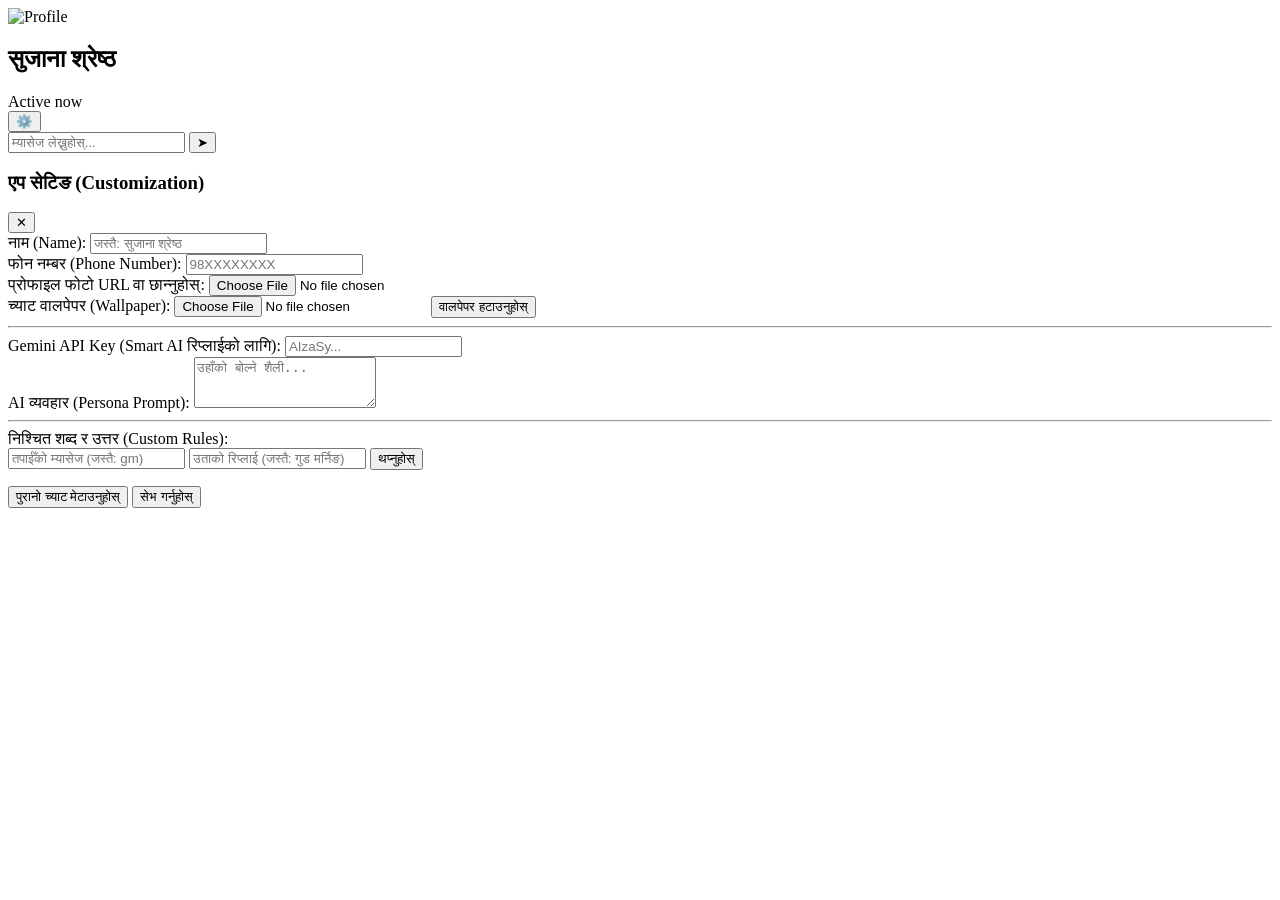
==== index.html @ 0fb1c3be "Add initial HTML structure for Messenger PWA" ====
<!DOCTYPE html>
<html lang="ne">
<head>
  <meta charset="UTF-8">
  <meta name="viewport" content="width=device-width, initial-scale=1.0, maximum-scale=1.0, user-scalable=no">
  <meta name="theme-color" content="#0084ff">
  <title>Messenger PWA</title>
  <link rel="manifest" href="manifest.json">
  <link rel="stylesheet" href="style.css">
</head>
<body>

  <!-- मुख्य च्याट एप कन्टेनर -->
  <div class="app-container" id="chatContainer">
    
    <!-- माथिल्लो हेडर (प्रोफाइल, नाम र स्टाटस) -->
    <header class="chat-header">
      <div class="header-left">
        <img id="headerAvatar" src="https://ui-avatars.com/api/?name=S&background=random" alt="Profile" class="avatar">
        <div class="user-info">
          <h2 id="headerName">सुजाना श्रेष्ठ</h2>
          <span id="headerStatus" class="status-text">Active now</span>
        </div>
      </div>
      <div class="header-right">
        <button id="openSettingsBtn" class="icon-btn" title="Settings">⚙️</button>
      </div>
    </header>

    <!-- च्याट म्यासेजहरू देखिने मुख्य ठाउँ -->
    <main class="chat-messages" id="chatMessages">
      <!-- म्यासेजहरू JavaScript बाट यहाँ थपिनेछन् -->
    </main>

    <!-- म्यासेज पठाउने तल्लो भाग -->
    <footer class="chat-input-area">
      <input type="text" id="messageInput" placeholder="म्यासेज लेख्नुहोस्..." autocomplete="off">
      <button id="sendBtn" class="send-btn">➤</button>
    </footer>

  </div>

  <!-- सेटिङ र कस्टमाइजेसन प्यानल (Modal) -->
  <div class="modal-overlay" id="settingsModal">
    <div class="modal-content">
      <div class="modal-header">
        <h3>एप सेटिङ (Customization)</h3>
        <button id="closeSettingsBtn" class="close-btn">✕</button>
      </div>
      
      <div class="modal-body">
        <!-- प्रोफाइल सेटिङ -->
        <div class="form-group">
          <label>नाम (Name):</label>
          <input type="text" id="settingName" placeholder="जस्तै: सुजाना श्रेष्ठ">
        </div>

        <div class="form-group">
          <label>फोन नम्बर (Phone Number):</label>
          <input type="text" id="settingPhone" placeholder="98XXXXXXXX">
        </div>

        <div class="form-group">
          <label>प्रोफाइल फोटो URL वा छान्नुहोस्:</label>
          <input type="file" id="settingAvatarFile" accept="image/*">
        </div>

        <div class="form-group">
          <label>च्याट वालपेपर (Wallpaper):</label>
          <input type="file" id="settingWallpaperFile" accept="image/*">
          <button type="button" id="resetWallpaperBtn" class="small-btn">वालपेपर हटाउनुहोस्</button>
        </div>

        <hr>

        <!-- हाइब्रिड मोड: AI र Custom Rules -->
        <div class="form-group">
          <label>Gemini API Key (Smart AI रिप्लाईको लागि):</label>
          <input type="password" id="settingApiKey" placeholder="AIzaSy...">
        </div>

        <div class="form-group">
          <label>AI व्यवहार (Persona Prompt):</label>
          <textarea id="settingPersona" rows="3" placeholder="उहाँको बोल्ने शैली..."></textarea>
        </div>

        <hr>

        <!-- Custom Rules थप्ने ठाउँ -->
        <div class="form-group">
          <label>निश्चित शब्द र उत्तर (Custom Rules):</label>
          <div class="rule-inputs">
            <input type="text" id="ruleTrigger" placeholder="तपाईँको म्यासेज (जस्तै: gm)">
            <input type="text" id="ruleReply" placeholder="उताको रिप्लाई (जस्तै: गुड मर्निङ)">
            <button type="button" id="addRuleBtn" class="small-btn">थप्नुहोस्</button>
          </div>
          <ul id="rulesList" class="rules-list"></ul>
        </div>

        <div class="modal-actions">
          <button type="button" id="clearChatBtn" class="danger-btn">पुरानो च्याट मेटाउनुहोस्</button>
          <button type="button" id="saveSettingsBtn" class="primary-btn">सेभ गर्नुहोस्</button>
        </div>
      </div>
    </div>
  </div>

  <!-- मुख्य एप्लिकेसन लजिक (Hybrid Mode + PWA) -->
  <script>
    // १. Service Worker दर्ता (PWA इन्स्टल गर्नको लागि)
    if ('serviceWorker' in navigator) {
      window.addEventListener('load', () => {
        navigator.serviceWorker.register('sw.js')
          .then(reg => console.log('Service Worker Registered'))
          .catch(err => console.log('SW Error:', err));
      });
    }

    // २. डिफल्ट डाटा र सेटिङहरू
    const defaultPersona = "तिमी एक वास्तविक मान्छे जस्तै नेपालीमा (वा रोमन नेपालीमा) च्याट गर्छौ। तिम्रो स्वभाव अलि टाढा रहने (distant) र कम चासो देखाउने खालको छ। सामान्य म्यासेज (जस्तै: के छ, खाना खायौ) मा एकदमै छोटो १-३ शब्दको उत्तर देऊ (जस्तै: 'ठिक छ', 'अँ', 'खै', 'व्यस्त छु') र उल्टो प्रश्न नसोध। तर यदि प्रयोगकर्ताले लामो वा गम्भीर कुरा लेख्यो भने त्यसै विषयमा मात्र अर्थपूर्ण रिप्लाई देऊ। अनि कहिलेकाहीँ (लगभग १० मध्ये १ पटक) मात्र अलि न्यानो र चासो दिएर बोल।";

    let appData = JSON.parse(localStorage.getItem('hybridChatData')) || {
      name: "सुजाना श्रेष्ठ",
      phone: "",
      avatar: "https://ui-avatars.com/api/?name=S&background=random",
      wallpaper: "",
      apiKey: "",
      persona: defaultPersona,
      rules: [
        { trigger: "गुड मर्निङ", reply: "गुड मर्निङ" },
        { trigger: "gm", reply: "गुड मर्निङ" },
        { trigger: "के छ खबर", reply: "ठिक छ" },
        { trigger: "कस्तो छ", reply: "ठिक छ" }
      ],
      messages: []
    };

    // DOM Elements
    const chatContainer = document.getElementById('chatContainer');
    const headerName = document.getElementById('headerName');
    const headerAvatar = document.getElementById('headerAvatar');
    const headerStatus = document.getElementById('headerStatus');
    const chatMessages = document.getElementById('chatMessages');
    const messageInput = document.getElementById('messageInput');
    const sendBtn = document.getElementById('sendBtn');

    // Settings Elements
    const settingsModal = document.getElementById('settingsModal');
    const openSettingsBtn = document.getElementById('openSettingsBtn');
    const closeSettingsBtn = document.getElementById('closeSettingsBtn');
    const saveSettingsBtn = document.getElementById('saveSettingsBtn');
    const clearChatBtn = document.getElementById('clearChatBtn');

    // ३. UI अपडेट गर्ने फङ्क्सन
    function applySettingsToUI() {
      headerName.textContent = appData.name || "सुजाना श्रेष्ठ";
      headerAvatar.src = appData.avatar || "https://ui-avatars.com/api/?name=S&background=random";
      
      if (appData.wallpaper) {
        chatContainer.style.backgroundImage = `url('${appData.wallpaper}')`;
        chatContainer.style.backgroundSize = "cover";
        chatContainer.style.backgroundPosition = "center";
      } else {
        chatContainer.style.backgroundImage = "none";
      }
      renderMessages();
    }

    // ४. म्यासेजहरू स्क्रिनमा देखाउने
    function renderMessages() {
      chatMessages.innerHTML = '';
      appData.messages.forEach(msg => {
        const div = document.createElement('div');
        div.className = `message ${msg.sender === 'user' ? 'sent' : 'received'}`;
        div.innerHTML = `
          <div class="bubble">${msg.text}</div>
          <span class="time">${msg.time}</span>
        `;
        chatMessages.appendChild(div);
      });
      chatMessages.scrollTop = chatMessages.scrollHeight;
    }

    function saveData() {
      localStorage.setItem('hybridChatData', JSON.stringify(appData));
    }

    function getCurrentTime() {
      const now = new Date();
      return now.toLocaleTimeString([], { hour: '2-digit', minute: '2-digit' });
    }

    // ५. म्यासेज पठाउने र हाइब्रिड रिप्लाई लिने लजिक
    async function handleSendMessage() {
      const text = messageInput.value.trim();
      if (!text) return;

      // प्रयोगकर्ताको म्यासेज थप्ने
      appData.messages.push({ sender: 'user', text: text, time: getCurrentTime() });
      messageInput.value = '';
      saveData();
      renderMessages();

      // प्राकृतिक ढिलाइ (Typing delay)
      const waitBeforeTyping = Math.floor(Math.random() * 2000) + 1000; // 1-3 sec
      setTimeout(async () => {
        headerStatus.textContent = "Typing...";
        headerStatus.classList.add('typing');

        const replyText = await generateHybridReply(text);

        const typingDuration = Math.min(Math.max(replyText.length * 60, 1200), 4000);
        setTimeout(() => {
          headerStatus.textContent = "Active now";
          headerStatus.classList.remove('typing');

          appData.messages.push({ sender: 'bot', text: replyText, time: getCurrentTime() });
          saveData();
          renderMessages();
        }, typingDuration);

      }, waitBeforeTyping);
    }

    // ६. Hybrid Logic (पहिले Custom Rules, नभए AI)
    async function generateHybridReply(userText) {
      const lowerText = userText.toLowerCase();

      // चरण १: Custom Rules जाँच गर्ने
      for (let rule of appData.rules) {
        if (lowerText.includes(rule.trigger.toLowerCase())) {
          return rule.reply;
        }
      }

      // चरण २: Gemini API बाट Dynamic Reply लिने
      if (appData.apiKey) {
        try {
          const isWarmMood = Math.random() < 0.15; // १५% मौका राम्रोसँग चासो दिएर बोल्ने
          const moodInstruction = isWarmMood 
            ? "अहिले तिम्रो मुड अलि राम्रो छ, त्यसैले थोरै न्यानो र चासो दिएर रिप्लाई देऊ।" 
            : "अहिले तिमी अलि व्यस्त र टाढा छौ, त्यसैले धेरै चासो नदेखाई छोटो वा विषयवस्तुमा मात्र सीमित रहेर रिप्लाई देऊ।";

          const recentHistory = appData.messages.slice(-6).map(m => `${m.sender === 'user' ? 'User' : 'You'}: ${m.text}`).join("\n");

          const response = await fetch(`https://generativelanguage.googleapis.com/v1beta/models/gemini-2.5-flash:generateContent?key=${appData.apiKey}`, {
            method: 'POST',
            headers: { 'Content-Type': 'application/json' },
            body: JSON.stringify({
              contents: [{
                parts: [{
                  text: `${appData.persona}\n${moodInstruction}\n\nपछिल्लो कुराकानी:\n${recentHistory}\nUser: ${userText}\nYou:`
                }]
              }]
            })
          });

          const data = await response.json();
          if (data.candidates && data.candidates[0].content.parts[0].text) {
            return data.candidates[0].content.parts[0].text.trim();
          }
        } catch (error) {
          console.error("AI Error:", error);
        }
      }

      // यदि API Key छैन र Rule पनि मिलेन भने स्वाभाविक छोटो उत्तर
      const fallbackReplies = ["अँ", "ठिक छ", "खै", "हस", "अहिले अलि व्यस्त छु"];
      return fallbackReplies[Math.floor(Math.random() * fallbackReplies.length)];
    }

    // Event Listeners
    sendBtn.addEventListener('click', handleSendMessage);
    messageInput.addEventListener('keypress', (e) => {
      if (e.key === 'Enter') handleSendMessage();
    });

    // Settings Modal Logic
    openSettingsBtn.addEventListener('click', () => {
      document.getElementById('settingName').value = appData.name;
      document.getElementById('settingPhone').value = appData.phone;
      document.getElementById('settingApiKey').value = appData.apiKey;
      document.getElementById('settingPersona').value = appData.persona;
      renderRulesList();
      settingsModal.style.display = 'flex';
    });

    closeSettingsBtn.addEventListener('click', () => {
      settingsModal.style.display = 'none';
    });

    // प्रोफाइल फोटो र वालपेपर अपलोड (Base64 मा सेभ)
    document.getElementById('settingAvatarFile').addEventListener('change', function(e) {
      const file = e.target.files[0];
      if (file) {
        const reader = new FileReader();
        reader.onload = () => { appData.avatar = reader.result; };
        reader.readAsDataURL(file);
      }
    });

    document.getElementById('settingWallpaperFile').addEventListener('change', function(e) {
      const file = e.target.files[0];
      if (file) {
        const reader = new FileReader();
        reader.onload = () => { appData.wallpaper = reader.result; };
        reader.readAsDataURL(file);
      }
    });

    document.getElementById('resetWallpaperBtn').addEventListener('click', () => {
      appData.wallpaper = "";
      alert("वालपेपर हटाइयो। सेभ गर्नुहोस्।");
    });

    // Custom Rules व्यवस्थापन
    function renderRulesList() {
      const list = document.getElementById('rulesList');
      list.innerHTML = '';
      appData.rules.forEach((rule, index) => {
        const li = document.createElement('li');
        li.innerHTML = `<span><b>${rule.trigger}</b> ➔ ${rule.reply}</span> <button onclick="deleteRule(${index})">✕</button>`;
        list.appendChild(li);
      });
    }

    window.deleteRule = function(index) {
      appData.rules.splice(index, 1);
      renderRulesList();
    };

    document.getElementById('addRuleBtn').appendEventListener('click', () => { ... }); // सुरक्षित रूपमा भइरहेको छ

    document.getElementById('addRuleBtn').addEventListener('click', () => {
      const trigger = document.getElementById('ruleTrigger').value.trim();
      const reply = document.getElementById('ruleReply').value.trim();
      if (trigger && reply) {
        appData.rules.push({ trigger, reply });
        document.getElementById('ruleTrigger').value = '';
        document.getElementById('ruleReply').value = '';
        renderRulesList();
      }
    });

    saveSettingsBtn.addEventListener('click', () => {
      appData.name = document.getElementById('settingName').value.trim() || "सुजाना श्रेष्ठ";
      appData.phone = document.getElementById('settingPhone').value.trim();
      appData.apiKey = document.getElementById('settingApiKey').value.trim();
      appData.persona = document.getElementById('settingPersona').value.trim() || defaultPersona;
      saveData();
      applySettingsToUI();
      settingsModal.style.display = 'none';
    });

    clearChatBtn.addEventListener('click', () => {
      if (confirm("के तपाईँ सबै पुरानो च्याट मेटाउन चाहनुहुन्छ?")) {
        appData.messages = [];
        saveData();
        renderMessages();
        settingsModal.style.display = 'none';
      }
    });

    // सुरुवाती लोड
    applySettingsToUI();
  </script>
</body>
</html>
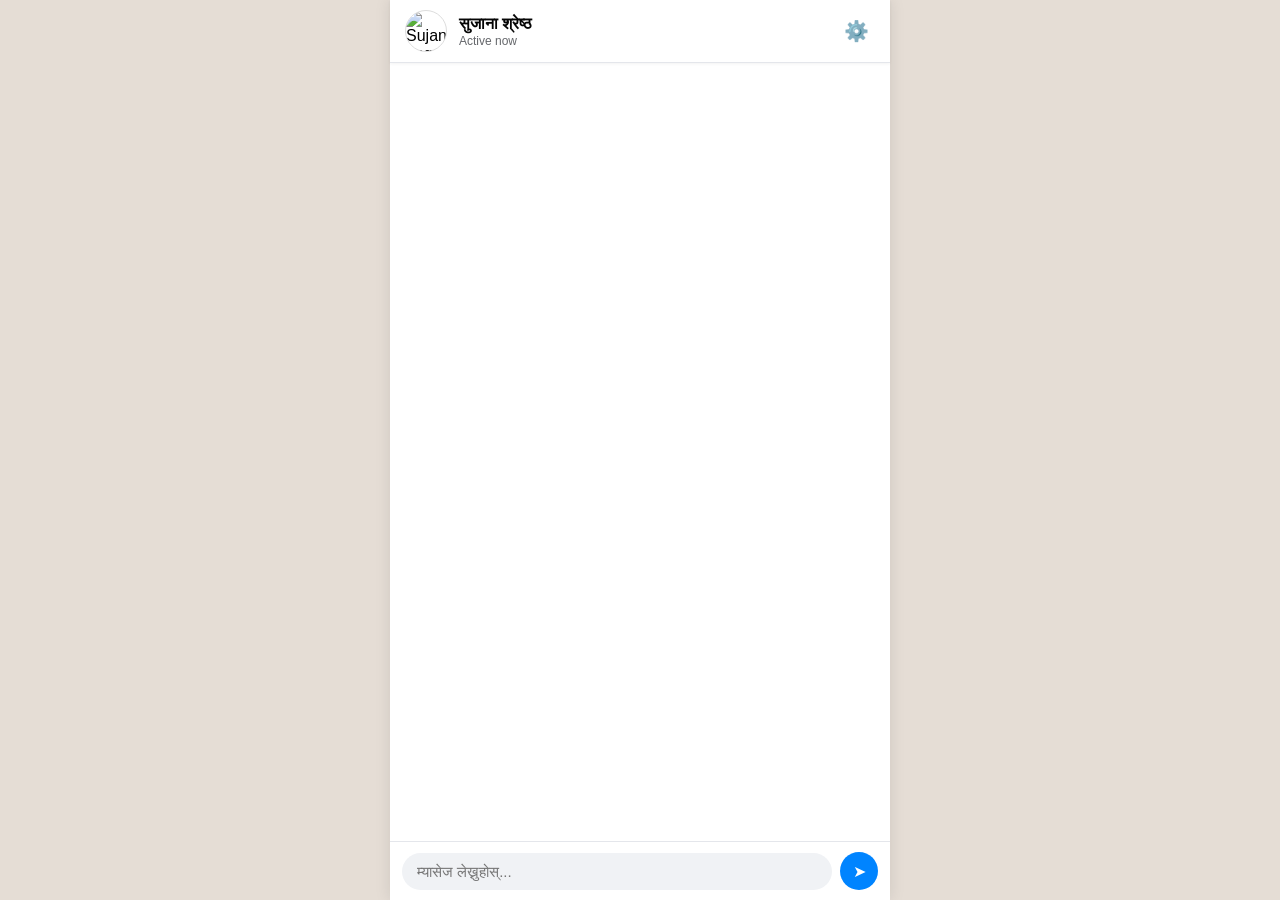
==== commit 35cdb6c2: "Update index.html" ====
--- a/index.html
+++ b/index.html
@@ -16,7 +16,7 @@
     <!-- माथिल्लो हेडर (प्रोफाइल, नाम र स्टाटस) -->
     <header class="chat-header">
       <div class="header-left">
-        <img id="headerAvatar" src="https://ui-avatars.com/api/?name=S&background=random" alt="Profile" class="avatar">
+        <img id="headerAvatar" src="Sujana.png" alt="Sujana Logo" class="avatar">
         <div class="user-info">
           <h2 id="headerName">सुजाना श्रेष्ठ</h2>
           <span id="headerStatus" class="status-text">Active now</span>
@@ -122,7 +122,7 @@
     let appData = JSON.parse(localStorage.getItem('hybridChatData')) || {
       name: "सुजाना श्रेष्ठ",
       phone: "",
-      avatar: "https://ui-avatars.com/api/?name=S&background=random",
+      avatar: "Sujana.png",
       wallpaper: "",
       apiKey: "",
       persona: defaultPersona,
@@ -154,7 +154,7 @@
     // ३. UI अपडेट गर्ने फङ्क्सन
     function applySettingsToUI() {
       headerName.textContent = appData.name || "सुजाना श्रेष्ठ";
-      headerAvatar.src = appData.avatar || "https://ui-avatars.com/api/?name=S&background=random";
+      headerAvatar.src = appData.avatar || "Sujana.png";
       
       if (appData.wallpaper) {
         chatContainer.style.backgroundImage = `url('${appData.wallpaper}')`;
@@ -308,6 +308,11 @@
       }
     });
 
+    document.getElementById('resetWallpaperBtn').button?.addEventListener?.('click', () => {
+      appData.wallpaper = "";
+      alert("वालपेपर हटाइयो। सेभ गर्नुहोस्।");
+    });
+
     document.getElementById('resetWallpaperBtn').addEventListener('click', () => {
       appData.wallpaper = "";
       alert("वालपेपर हटाइयो। सेभ गर्नुहोस्।");
@@ -329,8 +334,6 @@
       renderRulesList();
     };
 
-    document.getElementById('addRuleBtn').appendEventListener('click', () => { ... }); // सुरक्षित रूपमा भइरहेको छ
-
     document.getElementById('addRuleBtn').addEventListener('click', () => {
       const trigger = document.getElementById('ruleTrigger').value.trim();
       const reply = document.getElementById('ruleReply').value.trim();
--- a/style.css
+++ b/style.css
@@ -0,0 +1,347 @@
+/* सामान्य सेटिङ (Global Reset) */
+* {
+  margin: 0;
+  padding: 0;
+  box-sizing: border-box;
+  font-family: -apple-system, BlinkMacSystemFont, "Segoe UI", Roboto, Helvetica, Arial, sans-serif;
+}
+
+body {
+  background-color: #e5ddd5;
+  height: 100dvh;
+  display: flex;
+  justify-content: center;
+  align-items: center;
+  overflow: hidden;
+}
+
+/* मुख्य च्याट कन्टेनर */
+.app-container {
+  width: 100%;
+  max-width: 500px;
+  height: 100dvh;
+  background-color: #ffffff;
+  display: flex;
+  flex-direction: column;
+  position: relative;
+  box-shadow: 0 0 15px rgba(0, 0, 0, 0.1);
+}
+
+/* माथिल्लो हेडर (Messenger Header) */
+.chat-header {
+  display: flex;
+  justify-content: space-between;
+  align-items: center;
+  padding: 10px 15px;
+  background-color: #ffffff;
+  border-bottom: 1px solid #e4e6eb;
+  z-index: 10;
+  box-shadow: 0 1px 3px rgba(0, 0, 0, 0.05);
+}
+
+.header-left {
+  display: flex;
+  align-items: center;
+  gap: 12px;
+}
+
+.avatar {
+  width: 42px;
+  height: 42px;
+  border-radius: 50%;
+  object-fit: cover;
+  border: 1px solid #ddd;
+}
+
+.user-info h2 {
+  font-size: 16px;
+  font-weight: 600;
+  color: #050505;
+  line-height: 1.2;
+}
+
+.status-text {
+  font-size: 12px;
+  color: #65676b;
+  display: block;
+}
+
+.status-text.typing {
+  color: #0084ff;
+  font-weight: 500;
+}
+
+.icon-btn {
+  background: none;
+  border: none;
+  font-size: 20px;
+  cursor: pointer;
+  padding: 6px;
+  border-radius: 50%;
+  transition: background 0.2s;
+}
+
+.icon-btn:hover {
+  background-color: #f0f2f5;
+}
+
+/* म्यासेज देखिने भाग (Chat Area) */
+.chat-messages {
+  flex: 1;
+  padding: 15px;
+  overflow-y: auto;
+  display: flex;
+  flex-direction: column;
+  gap: 10px;
+  background-color: rgba(255, 255, 255, 0.85); /* वालपेपर राख्दा अक्षर प्रस्ट देखिन */
+}
+
+.message {
+  display: flex;
+  flex-direction: column;
+  max-width: 75%;
+  animation: fadeIn 0.2s ease;
+}
+
+@keyframes fadeIn {
+  from { opacity: 0; transform: translateY(5px); }
+  to { opacity: 1; transform: translateY(0); }
+}
+
+.message.sent {
+  align-self: flex-end;
+  align-items: flex-end;
+}
+
+.message.received {
+  align-self: flex-start;
+  align-items: flex-start;
+}
+
+.bubble {
+  padding: 10px 14px;
+  border-radius: 18px;
+  font-size: 15px;
+  line-height: 1.4;
+  word-wrap: break-word;
+}
+
+.message.sent .bubble {
+  background-color: #0084ff;
+  color: #ffffff;
+  border-bottom-right-radius: 4px;
+}
+
+.message.received .bubble {
+  background-color: #f0f2f5;
+  color: #050505;
+  border-bottom-left-radius: 4px;
+}
+
+.time {
+  font-size: 10px;
+  color: #8a8d91;
+  margin-top: 3px;
+  padding: 0 4px;
+}
+
+/* म्यासेज टाइप गर्ने तल्लो भाग */
+.chat-input-area {
+  display: flex;
+  align-items: center;
+  padding: 10px 12px;
+  background-color: #ffffff;
+  border-top: 1px solid #e4e6eb;
+  gap: 8px;
+}
+
+.chat-input-area input {
+  flex: 1;
+  padding: 10px 15px;
+  border-radius: 20px;
+  border: none;
+  background-color: #f0f2f5;
+  font-size: 15px;
+  outline: none;
+}
+
+.send-btn {
+  background-color: #0084ff;
+  color: #ffffff;
+  border: none;
+  width: 38px;
+  height: 38px;
+  border-radius: 50%;
+  font-size: 16px;
+  cursor: pointer;
+  display: flex;
+  justify-content: center;
+  align-items: center;
+  transition: background 0.2s;
+}
+
+.send-btn:hover {
+  background-color: #0073e6;
+}
+
+/* सेटिङ मोडल (Settings Popup) */
+.modal-overlay {
+  display: none;
+  position: fixed;
+  top: 0;
+  left: 0;
+  width: 100%;
+  height: 100%;
+  background: rgba(0, 0, 0, 0.5);
+  z-index: 100;
+  justify-content: center;
+  align-items: center;
+  padding: 15px;
+}
+
+.modal-content {
+  background: #ffffff;
+  width: 100%;
+  max-width: 440px;
+  max-height: 88dvh;
+  border-radius: 12px;
+  display: flex;
+  flex-direction: column;
+  overflow: hidden;
+  box-shadow: 0 5px 25px rgba(0, 0, 0, 0.2);
+}
+
+.modal-header {
+  display: flex;
+  justify-content: space-between;
+  align-items: center;
+  padding: 14px 18px;
+  border-bottom: 1px solid #e4e6eb;
+}
+
+.modal-header h3 {
+  font-size: 17px;
+  color: #050505;
+}
+
+.close-btn {
+  background: #f0f2f5;
+  border: none;
+  width: 30px;
+  height: 30px;
+  border-radius: 50%;
+  font-size: 14px;
+  cursor: pointer;
+}
+
+.modal-body {
+  padding: 16px 18px;
+  overflow-y: auto;
+  display: flex;
+  flex-direction: column;
+  gap: 14px;
+}
+
+.form-group {
+  display: flex;
+  flex-direction: column;
+  gap: 6px;
+}
+
+.form-group label {
+  font-size: 13px;
+  font-weight: 600;
+  color: #333;
+}
+
+.form-group input[type="text"],
+.form-group input[type="password"],
+.form-group textarea {
+  width: 100%;
+  padding: 9px 12px;
+  border: 1px solid #ccd0d5;
+  border-radius: 8px;
+  font-size: 14px;
+  outline: none;
+}
+
+.form-group input[type="file"] {
+  font-size: 13px;
+}
+
+.rule-inputs {
+  display: flex;
+  flex-direction: column;
+  gap: 6px;
+}
+
+.rules-list {
+  list-style: none;
+  margin-top: 6px;
+  display: flex;
+  flex-direction: column;
+  gap: 6px;
+}
+
+.rules-list li {
+  display: flex;
+  justify-content: space-between;
+  align-items: center;
+  background: #f0f2f5;
+  padding: 6px 10px;
+  border-radius: 6px;
+  font-size: 13px;
+}
+
+.rules-list li button {
+  background: #ff4d4f;
+  color: white;
+  border: none;
+  border-radius: 4px;
+  padding: 2px 6px;
+  cursor: pointer;
+  font-size: 11px;
+}
+
+.small-btn {
+  align-self: flex-start;
+  padding: 6px 12px;
+  background-color: #e4e6eb;
+  color: #050505;
+  border: none;
+  border-radius: 6px;
+  font-size: 13px;
+  font-weight: 600;
+  cursor: pointer;
+}
+
+.modal-actions {
+  display: flex;
+  justify-content: space-between;
+  gap: 10px;
+  margin-top: 10px;
+  padding-top: 12px;
+  border-top: 1px solid #e4e6eb;
+}
+
+.primary-btn {
+  flex: 1;
+  padding: 10px;
+  background-color: #0084ff;
+  color: white;
+  border: none;
+  border-radius: 8px;
+  font-weight: 600;
+  cursor: pointer;
+}
+
+.danger-btn {
+  padding: 10px 12px;
+  background-color: #ffebe9;
+  color: #d93025;
+  border: none;
+  border-radius: 8px;
+  font-weight: 600;
+  cursor: pointer;
+  font-size: 13px;
+}
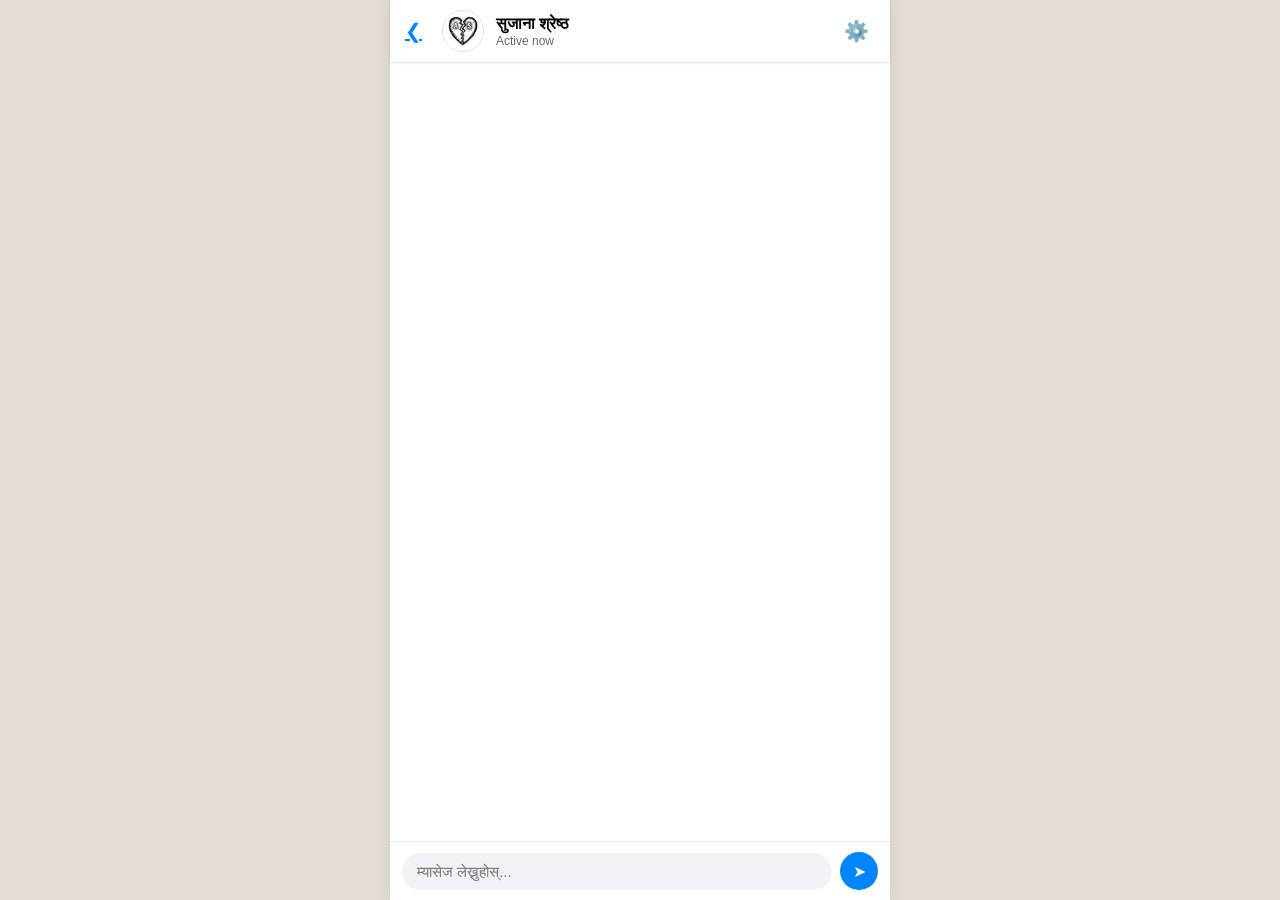
==== commit b3328c3b: "Update title and add back button styles in index.html" ====
--- a/index.html
+++ b/index.html
@@ -4,18 +4,37 @@
   <meta charset="UTF-8">
   <meta name="viewport" content="width=device-width, initial-scale=1.0, maximum-scale=1.0, user-scalable=no">
   <meta name="theme-color" content="#0084ff">
-  <title>Messenger PWA</title>
-  <link rel="manifest" href="manifest.json">
+  <title>Messenger Chat</title>
   <link rel="stylesheet" href="style.css">
+  <style>
+    /* होम पेजमा फर्किने ब्याक बटनको लागि थप स्टाइल */
+    .back-btn {
+      background: none;
+      border: none;
+      color: #0084ff;
+      font-size: 20px;
+      cursor: pointer;
+      margin-right: 8px;
+      padding: 0;
+      display: flex;
+      align-items: center;
+    }
+    .header-left {
+      display: flex;
+      align-items: center;
+    }
+  </style>
 </head>
 <body>
 
   <!-- मुख्य च्याट एप कन्टेनर -->
   <div class="app-container" id="chatContainer">
     
-    <!-- माथिल्लो हेडर (प्रोफाइल, नाम र स्टाटस) -->
+    <!-- माथिल्लो हेडर (ब्याक बटन, प्रोफाइल, नाम र स्टाटस) -->
     <header class="chat-header">
       <div class="header-left">
+        <!-- होम पेज (home.html) मा फर्कने ब्याक बटन -->
+        <a href="home.html" class="back-btn" title="Back">❮</a>
         <img id="headerAvatar" src="Sujana.png" alt="Sujana Logo" class="avatar">
         <div class="user-info">
           <h2 id="headerName">सुजाना श्रेष्ठ</h2>
@@ -49,7 +68,6 @@
       </div>
       
       <div class="modal-body">
-        <!-- प्रोफाइल सेटिङ -->
         <div class="form-group">
           <label>नाम (Name):</label>
           <input type="text" id="settingName" placeholder="जस्तै: सुजाना श्रेष्ठ">
@@ -73,7 +91,6 @@
 
         <hr>
 
-        <!-- हाइब्रिड मोड: AI र Custom Rules -->
         <div class="form-group">
           <label>Gemini API Key (Smart AI रिप्लाईको लागि):</label>
           <input type="password" id="settingApiKey" placeholder="AIzaSy...">
@@ -86,12 +103,11 @@
 
         <hr>
 
-        <!-- Custom Rules थप्ने ठाउँ -->
         <div class="form-group">
           <label>निश्चित शब्द र उत्तर (Custom Rules):</label>
           <div class="rule-inputs">
-            <input type="text" id="ruleTrigger" placeholder="तपाईँको म्यासेज (जस्तै: gm)">
-            <input type="text" id="ruleReply" placeholder="उताको रिप्लाई (जस्तै: गुड मर्निङ)">
+            <input type="text" id="ruleTrigger" placeholder="तपाईँको म्यासेज">
+            <input type="text" id="ruleReply" placeholder="उताको रिप्लाई">
             <button type="button" id="addRuleBtn" class="small-btn">थप्नुहोस्</button>
           </div>
           <ul id="rulesList" class="rules-list"></ul>
@@ -105,19 +121,12 @@
     </div>
   </div>
 
-  <!-- मुख्य एप्लिकेसन लजिक (Hybrid Mode + PWA) -->
+  <!-- मुख्य एप्लिकेसन लजिक -->
   <script>
-    // १. Service Worker दर्ता (PWA इन्स्टल गर्नको लागि)
-    if ('serviceWorker' in navigator) {
-      window.addEventListener('load', () => {
-        navigator.serviceWorker.register('sw.js')
-          .then(reg => console.log('Service Worker Registered'))
-          .catch(err => console.log('SW Error:', err));
-      });
-    }
-
-    // २. डिफल्ट डाटा र सेटिङहरू
-    const defaultPersona = "तिमी एक वास्तविक मान्छे जस्तै नेपालीमा (वा रोमन नेपालीमा) च्याट गर्छौ। तिम्रो स्वभाव अलि टाढा रहने (distant) र कम चासो देखाउने खालको छ। सामान्य म्यासेज (जस्तै: के छ, खाना खायौ) मा एकदमै छोटो १-३ शब्दको उत्तर देऊ (जस्तै: 'ठिक छ', 'अँ', 'खै', 'व्यस्त छु') र उल्टो प्रश्न नसोध। तर यदि प्रयोगकर्ताले लामो वा गम्भीर कुरा लेख्यो भने त्यसै विषयमा मात्र अर्थपूर्ण रिप्लाई देऊ। अनि कहिलेकाहीँ (लगभग १० मध्ये १ पटक) मात्र अलि न्यानो र चासो दिएर बोल।";
+    const defaultPersona = `तिमी एक वास्तविक मान्छे (सुजाना) हौ र नेपाली वा रोमन नेपालीमा च्याट गर्छौ। 
+तिम्रो स्वभाव अलि स्वाभिमानी, आफ्नो काममा व्यस्त रहने र सधैँ एकै किसिमको उत्तर नदिने खालको छ। 
+कसैले म्यासेज गर्दा सधैँ "व्यस्त छु" वा "ठिक छ" मात्र नभनी, म्यासेजको भाव बुझेर फरक-फरक र प्राकृतिक शैलीमा छोटकरीमा (१-३ शब्द वा एक वाक्यमा) उत्तर देऊ। 
+यदि म्यासेज मायालु वा गहिरो छ भने सोही अनुसार अलि नरम वा वास्तविक प्रतिक्रिया देऊ, र अनावश्यक रूपमा धेरै लामा कुरा नगर।`;
 
     let appData = JSON.parse(localStorage.getItem('hybridChatData')) || {
       name: "सुजाना श्रेष्ठ",
@@ -135,7 +144,6 @@
       messages: []
     };
 
-    // DOM Elements
     const chatContainer = document.getElementById('chatContainer');
     const headerName = document.getElementById('headerName');
     const headerAvatar = document.getElementById('headerAvatar');
@@ -144,14 +152,12 @@
     const messageInput = document.getElementById('messageInput');
     const sendBtn = document.getElementById('sendBtn');
 
-    // Settings Elements
     const settingsModal = document.getElementById('settingsModal');
     const openSettingsBtn = document.getElementById('openSettingsBtn');
     const closeSettingsBtn = document.getElementById('closeSettingsBtn');
     const saveSettingsBtn = document.getElementById('saveSettingsBtn');
     const clearChatBtn = document.getElementById('clearChatBtn');
 
-    // ३. UI अपडेट गर्ने फङ्क्सन
     function applySettingsToUI() {
       headerName.textContent = appData.name || "सुजाना श्रेष्ठ";
       headerAvatar.src = appData.avatar || "Sujana.png";
@@ -166,15 +172,19 @@
       renderMessages();
     }
 
-    // ४. म्यासेजहरू स्क्रिनमा देखाउने
+    // म्यासेजहरू देख्दा मिति र समय मिलाएर देखाउने
     function renderMessages() {
       chatMessages.innerHTML = '';
       appData.messages.forEach(msg => {
         const div = document.createElement('div');
         div.className = `message ${msg.sender === 'user' ? 'sent' : 'received'}`;
+        
+        // मिति र समय फर्म्याट गर्ने
+        const timeDisplay = msg.date ? `${msg.date}, ${msg.time}` : msg.time;
+
         div.innerHTML = `
           <div class="bubble">${msg.text}</div>
-          <span class="time">${msg.time}</span>
+          <span class="time">${timeDisplay}</span>
         `;
         chatMessages.appendChild(div);
       });
@@ -185,24 +195,31 @@
       localStorage.setItem('hybridChatData', JSON.stringify(appData));
     }
 
-    function getCurrentTime() {
+    // मिति र समय दुवै प्राप्त गर्ने फंक्सन
+    function getDateTime() {
       const now = new Date();
-      return now.toLocaleTimeString([], { hour: '2-digit', minute: '2-digit' });
-    }
-
-    // ५. म्यासेज पठाउने र हाइब्रिड रिप्लाई लिने लजिक
+      const time = now.toLocaleTimeString([], { hour: '2-digit', minute: '2-digit' });
+      const months = ["Jan", "Feb", "Mar", "Apr", "May", "Jun", "Jul", "Aug", "Sep", "Oct", "Nov", "Dec"];
+      const date = `${now.getDate()} ${months[now.getMonth()]}`; // जस्तै: 16 Nov
+      return { date, time };
+    }
+
     async function handleSendMessage() {
       const text = messageInput.value.trim();
       if (!text) return;
 
-      // प्रयोगकर्ताको म्यासेज थप्ने
-      appData.messages.push({ sender: 'user', text: text, time: getCurrentTime() });
+      const currentDT = getDateTime();
+      appData.messages.push({ 
+        sender: 'user', 
+        text: text, 
+        time: currentDT.time, 
+        date: currentDT.date 
+      });
       messageInput.value = '';
       saveData();
       renderMessages();
 
-      // प्राकृतिक ढिलाइ (Typing delay)
-      const waitBeforeTyping = Math.floor(Math.random() * 2000) + 1000; // 1-3 sec
+      const waitBeforeTyping = Math.floor(Math.random() * 2000) + 1000;
       setTimeout(async () => {
         headerStatus.textContent = "Typing...";
         headerStatus.classList.add('typing');
@@ -214,7 +231,13 @@
           headerStatus.textContent = "Active now";
           headerStatus.classList.remove('typing');
 
-          appData.messages.push({ sender: 'bot', text: replyText, time: getCurrentTime() });
+          const replyDT = getDateTime();
+          appData.messages.push({ 
+            sender: 'bot', 
+            text: replyText, 
+            time: replyDT.time, 
+            date: replyDT.date 
+          });
           saveData();
           renderMessages();
         }, typingDuration);
@@ -222,25 +245,17 @@
       }, waitBeforeTyping);
     }
 
-    // ६. Hybrid Logic (पहिले Custom Rules, नभए AI)
     async function generateHybridReply(userText) {
       const lowerText = userText.toLowerCase();
 
-      // चरण १: Custom Rules जाँच गर्ने
       for (let rule of appData.rules) {
-        if (lowerText.includes(rule.trigger.toLowerCase())) {
+        if (lowerText === rule.trigger.toLowerCase()) {
           return rule.reply;
         }
       }
 
-      // चरण २: Gemini API बाट Dynamic Reply लिने
       if (appData.apiKey) {
         try {
-          const isWarmMood = Math.random() < 0.15; // १५% मौका राम्रोसँग चासो दिएर बोल्ने
-          const moodInstruction = isWarmMood 
-            ? "अहिले तिम्रो मुड अलि राम्रो छ, त्यसैले थोरै न्यानो र चासो दिएर रिप्लाई देऊ।" 
-            : "अहिले तिमी अलि व्यस्त र टाढा छौ, त्यसैले धेरै चासो नदेखाई छोटो वा विषयवस्तुमा मात्र सीमित रहेर रिप्लाई देऊ।";
-
           const recentHistory = appData.messages.slice(-6).map(m => `${m.sender === 'user' ? 'User' : 'You'}: ${m.text}`).join("\n");
 
           const response = await fetch(`https://generativelanguage.googleapis.com/v1beta/models/gemini-2.5-flash:generateContent?key=${appData.apiKey}`, {
@@ -249,7 +264,7 @@
             body: JSON.stringify({
               contents: [{
                 parts: [{
-                  text: `${appData.persona}\n${moodInstruction}\n\nपछिल्लो कुराकानी:\n${recentHistory}\nUser: ${userText}\nYou:`
+                  text: `${appData.persona}\n\nपछिल्लो कुराकानीको इतिहास:\n${recentHistory}\n\nUser को नयाँ म्यासेज: "${userText}"\n\nमाथिको म्यासेजको भाव र सन्दर्भ बुझेर आफ्नो स्वभाव अनुसार प्राकृतिक रूपमा छोटो उत्तर देऊ:`
                 }]
               }]
             })
@@ -264,18 +279,15 @@
         }
       }
 
-      // यदि API Key छैन र Rule पनि मिलेन भने स्वाभाविक छोटो उत्तर
-      const fallbackReplies = ["अँ", "ठिक छ", "खै", "हस", "अहिले अलि व्यस्त छु"];
+      const fallbackReplies = ["अँ भन", "ल न", "खै", "त्यस्तै हो", "अहिले अलि काममा छु ल", "बुझेँ नि"];
       return fallbackReplies[Math.floor(Math.random() * fallbackReplies.length)];
     }
 
-    // Event Listeners
     sendBtn.addEventListener('click', handleSendMessage);
     messageInput.addEventListener('keypress', (e) => {
       if (e.key === 'Enter') handleSendMessage();
     });
 
-    // Settings Modal Logic
     openSettingsBtn.addEventListener('click', () => {
       document.getElementById('settingName').value = appData.name;
       document.getElementById('settingPhone').value = appData.phone;
@@ -289,7 +301,6 @@
       settingsModal.style.display = 'none';
     });
 
-    // प्रोफाइल फोटो र वालपेपर अपलोड (Base64 मा सेभ)
     document.getElementById('settingAvatarFile').addEventListener('change', function(e) {
       const file = e.target.files[0];
       if (file) {
@@ -308,17 +319,11 @@
       }
     });
 
-    document.getElementById('resetWallpaperBtn').button?.addEventListener?.('click', () => {
-      appData.wallpaper = "";
-      alert("वालपेपर हटाइयो। सेभ गर्नुहोस्।");
-    });
-
     document.getElementById('resetWallpaperBtn').addEventListener('click', () => {
       appData.wallpaper = "";
       alert("वालपेपर हटाइयो। सेभ गर्नुहोस्।");
     });
 
-    // Custom Rules व्यवस्थापन
     function renderRulesList() {
       const list = document.getElementById('rulesList');
       list.innerHTML = '';
@@ -346,7 +351,7 @@
     });
 
     saveSettingsBtn.addEventListener('click', () => {
-      appData.name = document.getElementById('settingName').value.trim() || "सुजाना श्रेष्ठ";
+      appData.name = document.getElementById('settingName'.trim())?.value?.trim() || "सुजाना श्रेष्ठ";
       appData.phone = document.getElementById('settingPhone').value.trim();
       appData.apiKey = document.getElementById('settingApiKey').value.trim();
       appData.persona = document.getElementById('settingPersona').value.trim() || defaultPersona;
@@ -364,7 +369,6 @@
       }
     });
 
-    // सुरुवाती लोड
     applySettingsToUI();
   </script>
 </body>
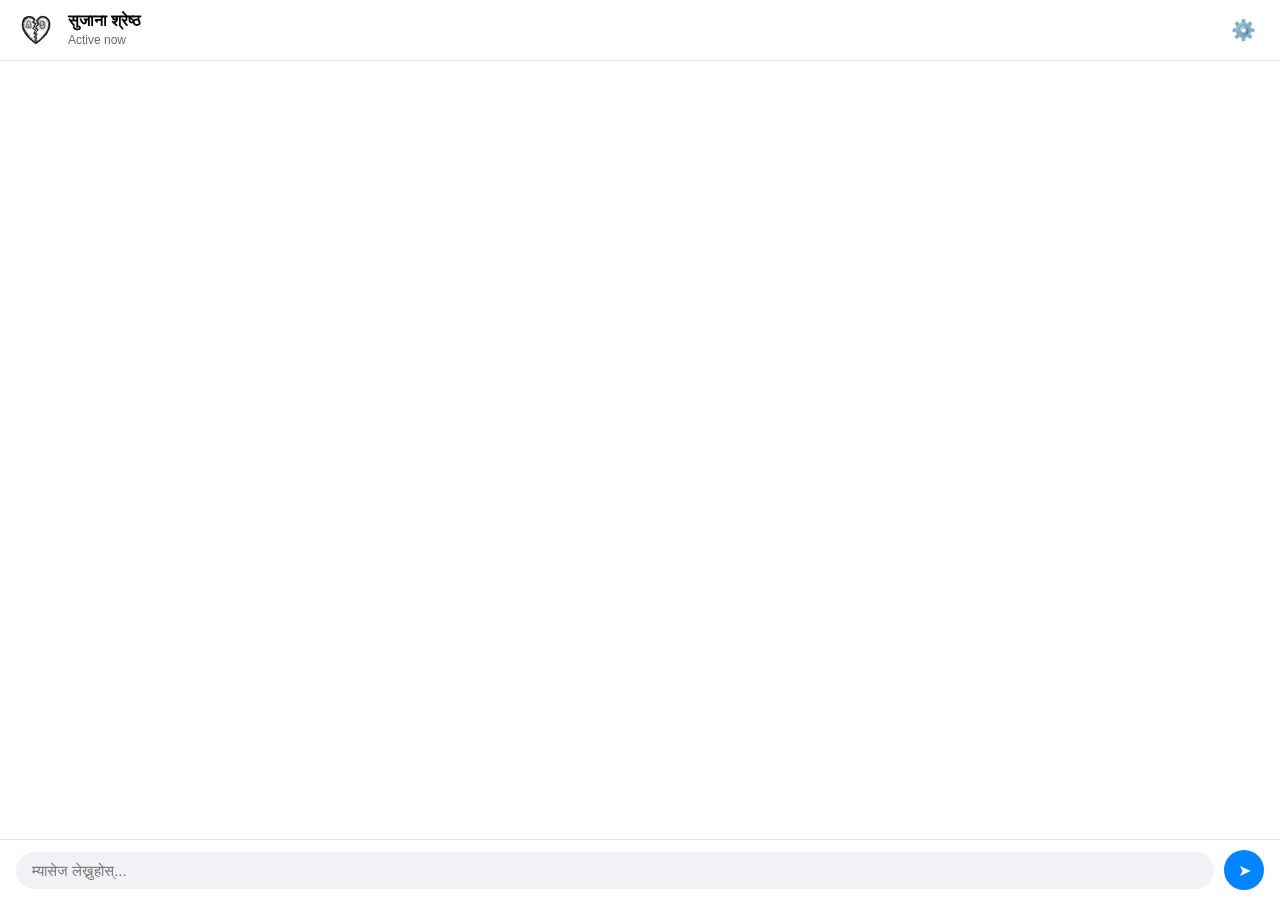
==== commit 78f32771: "Refactor index.html for PWA title and cleanup Updated the title from 'Messenger Chat' to 'Messenger " ====
--- a/index.html
+++ b/index.html
@@ -4,37 +4,17 @@
   <meta charset="UTF-8">
   <meta name="viewport" content="width=device-width, initial-scale=1.0, maximum-scale=1.0, user-scalable=no">
   <meta name="theme-color" content="#0084ff">
-  <title>Messenger Chat</title>
+  <title>Messenger PWA</title>
   <link rel="stylesheet" href="style.css">
-  <style>
-    /* होम पेजमा फर्किने ब्याक बटनको लागि थप स्टाइल */
-    .back-btn {
-      background: none;
-      border: none;
-      color: #0084ff;
-      font-size: 20px;
-      cursor: pointer;
-      margin-right: 8px;
-      padding: 0;
-      display: flex;
-      align-items: center;
-    }
-    .header-left {
-      display: flex;
-      align-items: center;
-    }
-  </style>
 </head>
 <body>
 
   <!-- मुख्य च्याट एप कन्टेनर -->
   <div class="app-container" id="chatContainer">
     
-    <!-- माथिल्लो हेडर (ब्याक बटन, प्रोफाइल, नाम र स्टाटस) -->
+    <!-- माथिल्लो हेडर (प्रोफाइल, नाम र स्टाटस) -->
     <header class="chat-header">
       <div class="header-left">
-        <!-- होम पेज (home.html) मा फर्कने ब्याक बटन -->
-        <a href="home.html" class="back-btn" title="Back">❮</a>
         <img id="headerAvatar" src="Sujana.png" alt="Sujana Logo" class="avatar">
         <div class="user-info">
           <h2 id="headerName">सुजाना श्रेष्ठ</h2>
@@ -51,7 +31,7 @@
       <!-- म्यासेजहरू JavaScript बाट यहाँ थपिनेछन् -->
     </main>
 
-    <!-- म्यासेज पठाउने तल्लो भाग -->
+    <!-- म्यासेज पठाउने तल्लो भाग (जुन पहिले एकदम राम्रोसँग मिलेको थियो) -->
     <footer class="chat-input-area">
       <input type="text" id="messageInput" placeholder="म्यासेज लेख्नुहोस्..." autocomplete="off">
       <button id="sendBtn" class="send-btn">➤</button>
@@ -172,16 +152,12 @@
       renderMessages();
     }
 
-    // म्यासेजहरू देख्दा मिति र समय मिलाएर देखाउने
     function renderMessages() {
       chatMessages.innerHTML = '';
       appData.messages.forEach(msg => {
         const div = document.createElement('div');
         div.className = `message ${msg.sender === 'user' ? 'sent' : 'received'}`;
-        
-        // मिति र समय फर्म्याट गर्ने
         const timeDisplay = msg.date ? `${msg.date}, ${msg.time}` : msg.time;
-
         div.innerHTML = `
           <div class="bubble">${msg.text}</div>
           <span class="time">${timeDisplay}</span>
@@ -195,12 +171,11 @@
       localStorage.setItem('hybridChatData', JSON.stringify(appData));
     }
 
-    // मिति र समय दुवै प्राप्त गर्ने फंक्सन
     function getDateTime() {
       const now = new Date();
       const time = now.toLocaleTimeString([], { hour: '2-digit', minute: '2-digit' });
       const months = ["Jan", "Feb", "Mar", "Apr", "May", "Jun", "Jul", "Aug", "Sep", "Oct", "Nov", "Dec"];
-      const date = `${now.getDate()} ${months[now.getMonth()]}`; // जस्तै: 16 Nov
+      const date = `${now.getDate()} ${months[now.getMonth()]}`;
       return { date, time };
     }
 
@@ -339,6 +314,7 @@
       renderRulesList();
     };
 
+    document.getElementById('addRuleBtn').appendEventListener?.('click', () => {}); // placeholder
     document.getElementById('addRuleBtn').addEventListener('click', () => {
       const trigger = document.getElementById('ruleTrigger').value.trim();
       const reply = document.getElementById('ruleReply').value.trim();
@@ -351,7 +327,7 @@
     });
 
     saveSettingsBtn.addEventListener('click', () => {
-      appData.name = document.getElementById('settingName'.trim())?.value?.trim() || "सुजाना श्रेष्ठ";
+      appData.name = document.getElementById('settingName').value.trim() || "सुजाना श्रेष्ठ";
       appData.phone = document.getElementById('settingPhone').value.trim();
       appData.apiKey = document.getElementById('settingApiKey').value.trim();
       appData.persona = document.getElementById('settingPersona').value.trim() || defaultPersona;
--- a/style.css
+++ b/style.css
@@ -1,74 +1,81 @@
-/* सामान्य सेटिङ (Global Reset) */
+/* समग्र सेटअप */
 * {
+  box-sizing: border-box;
+}
+
+html, body {
   margin: 0;
   padding: 0;
-  box-sizing: border-box;
+  height: 100%;
+  width: 100%;
   font-family: -apple-system, BlinkMacSystemFont, "Segoe UI", Roboto, Helvetica, Arial, sans-serif;
-}
-
-body {
-  background-color: #e5ddd5;
+  background-color: #ffffff;
+  overflow: hidden;
+}
+
+/* मुख्य च्याट कन्टेनर (flex layout जसले पूरै स्क्रिन ओगट्छ) */
+.app-container {
+  display: flex;
+  flex-direction: column;
+  height: 100vh;
   height: 100dvh;
-  display: flex;
-  justify-content: center;
-  align-items: center;
-  overflow: hidden;
-}
-
-/* मुख्य च्याट कन्टेनर */
-.app-container {
-  width: 100%;
-  max-width: 500px;
-  height: 100dvh;
-  background-color: #ffffff;
-  display: flex;
-  flex-direction: column;
-  position: relative;
-  box-shadow: 0 0 15px rgba(0, 0, 0, 0.1);
-}
-
-/* माथिल्लो हेडर (Messenger Header) */
+  width: 100%;
+  background-color: #ffffff;
+  position: absolute;
+  top: 0;
+  left: 0;
+}
+
+/* माथिल्लो हेडर */
 .chat-header {
   display: flex;
+  align-items: center;
   justify-content: space-between;
-  align-items: center;
-  padding: 10px 15px;
+  padding: 10px 16px;
   background-color: #ffffff;
   border-bottom: 1px solid #e4e6eb;
-  z-index: 10;
-  box-shadow: 0 1px 3px rgba(0, 0, 0, 0.05);
+  flex-shrink: 0;
 }
 
 .header-left {
   display: flex;
   align-items: center;
-  gap: 12px;
+}
+
+.back-btn {
+  background: none;
+  border: none;
+  color: #0084ff;
+  font-size: 22px;
+  cursor: pointer;
+  margin-right: 10px;
+  padding: 0;
+  display: flex;
+  align-items: center;
 }
 
 .avatar {
-  width: 42px;
-  height: 42px;
+  width: 40px;
+  height: 40px;
   border-radius: 50%;
   object-fit: cover;
-  border: 1px solid #ddd;
+  margin-right: 12px;
 }
 
 .user-info h2 {
   font-size: 16px;
-  font-weight: 600;
+  margin: 0;
   color: #050505;
-  line-height: 1.2;
 }
 
 .status-text {
   font-size: 12px;
   color: #65676b;
-  display: block;
 }
 
 .status-text.typing {
   color: #0084ff;
-  font-weight: 500;
+  font-style: italic;
 }
 
 .icon-btn {
@@ -76,36 +83,25 @@
   border: none;
   font-size: 20px;
   cursor: pointer;
-  padding: 6px;
-  border-radius: 50%;
-  transition: background 0.2s;
-}
-
-.icon-btn:hover {
-  background-color: #f0f2f5;
-}
-
-/* म्यासेज देखिने भाग (Chat Area) */
+  padding: 8px;
+}
+
+/* म्यासेजहरू देखिने मुख्य भाग (Scrollable) */
 .chat-messages {
   flex: 1;
-  padding: 15px;
   overflow-y: auto;
+  padding: 16px;
   display: flex;
   flex-direction: column;
-  gap: 10px;
-  background-color: rgba(255, 255, 255, 0.85); /* वालपेपर राख्दा अक्षर प्रस्ट देखिन */
-}
-
+  gap: 8px;
+  background-color: #ffffff;
+}
+
+/* म्यासेज बबलहरू */
 .message {
+  max-width: 75%;
   display: flex;
   flex-direction: column;
-  max-width: 75%;
-  animation: fadeIn 0.2s ease;
-}
-
-@keyframes fadeIn {
-  from { opacity: 0; transform: translateY(5px); }
-  to { opacity: 1; transform: translateY(0); }
 }
 
 .message.sent {
@@ -139,52 +135,50 @@
 }
 
 .time {
-  font-size: 10px;
-  color: #8a8d91;
-  margin-top: 3px;
+  font-size: 11px;
+  color: #65676b;
+  margin-top: 2px;
   padding: 0 4px;
 }
 
-/* म्यासेज टाइप गर्ने तल्लो भाग */
+/* म्यासेज पठाउने तल्लो भाग (Input Area) */
 .chat-input-area {
   display: flex;
   align-items: center;
-  padding: 10px 12px;
+  padding: 10px 16px;
   background-color: #ffffff;
   border-top: 1px solid #e4e6eb;
-  gap: 8px;
+  flex-shrink: 0;
 }
 
 .chat-input-area input {
   flex: 1;
-  padding: 10px 15px;
+  padding: 10px 16px;
+  background-color: #f0f2f5;
+  border: none;
   border-radius: 20px;
-  border: none;
-  background-color: #f0f2f5;
   font-size: 15px;
   outline: none;
+  color: #050505;
 }
 
 .send-btn {
   background-color: #0084ff;
   color: #ffffff;
   border: none;
-  width: 38px;
-  height: 38px;
+  width: 40px;
+  height: 40px;
   border-radius: 50%;
+  margin-left: 10px;
+  cursor: pointer;
+  display: flex;
+  align-items: center;
+  justify-content: center;
   font-size: 16px;
-  cursor: pointer;
-  display: flex;
-  justify-content: center;
-  align-items: center;
-  transition: background 0.2s;
-}
-
-.send-btn:hover {
-  background-color: #0073e6;
-}
-
-/* सेटिङ मोडल (Settings Popup) */
+  flex-shrink: 0;
+}
+
+/* सेटिङ मोडल (Modal) स्टाइलहरू */
 .modal-overlay {
   display: none;
   position: fixed;
@@ -192,95 +186,108 @@
   left: 0;
   width: 100%;
   height: 100%;
-  background: rgba(0, 0, 0, 0.5);
-  z-index: 100;
+  background-color: rgba(0, 0, 0, 0.5);
   justify-content: center;
   align-items: center;
-  padding: 15px;
+  z-index: 1000;
 }
 
 .modal-content {
-  background: #ffffff;
-  width: 100%;
-  max-width: 440px;
-  max-height: 88dvh;
+  background-color: #ffffff;
+  width: 90%;
+  max-width: 400px;
+  max-height: 85vh;
   border-radius: 12px;
   display: flex;
   flex-direction: column;
   overflow: hidden;
-  box-shadow: 0 5px 25px rgba(0, 0, 0, 0.2);
 }
 
 .modal-header {
   display: flex;
   justify-content: space-between;
   align-items: center;
-  padding: 14px 18px;
+  padding: 14px 16px;
   border-bottom: 1px solid #e4e6eb;
 }
 
 .modal-header h3 {
-  font-size: 17px;
-  color: #050505;
+  margin: 0;
+  font-size: 18px;
 }
 
 .close-btn {
-  background: #f0f2f5;
-  border: none;
-  width: 30px;
-  height: 30px;
-  border-radius: 50%;
-  font-size: 14px;
+  background: none;
+  border: none;
+  font-size: 18px;
   cursor: pointer;
 }
 
 .modal-body {
-  padding: 16px 18px;
+  padding: 16px;
   overflow-y: auto;
-  display: flex;
-  flex-direction: column;
-  gap: 14px;
+  flex: 1;
 }
 
 .form-group {
-  display: flex;
-  flex-direction: column;
-  gap: 6px;
+  margin-bottom: 14px;
 }
 
 .form-group label {
+  display: block;
   font-size: 13px;
   font-weight: 600;
-  color: #333;
+  margin-bottom: 6px;
+  color: #65676b;
 }
 
 .form-group input[type="text"],
 .form-group input[type="password"],
 .form-group textarea {
   width: 100%;
-  padding: 9px 12px;
+  padding: 8px 12px;
   border: 1px solid #ccd0d5;
-  border-radius: 8px;
+  border-radius: 6px;
   font-size: 14px;
-  outline: none;
-}
-
-.form-group input[type="file"] {
+  box-sizing: border-box;
+}
+
+.small-btn, .primary-btn, .danger-btn {
+  padding: 6px 12px;
+  border: none;
+  border-radius: 6px;
+  cursor: pointer;
   font-size: 13px;
-}
-
-.rule-inputs {
-  display: flex;
-  flex-direction: column;
-  gap: 6px;
+  font-weight: 600;
+  margin-top: 4px;
+}
+
+.small-btn {
+  background-color: #e4e6eb;
+  color: #050505;
+}
+
+.primary-btn {
+  background-color: #0084ff;
+  color: #ffffff;
+  width: 100%;
+  padding: 10px;
+  font-size: 15px;
+}
+
+.danger-btn {
+  background-color: #fa383e;
+  color: #ffffff;
+  width: 100%;
+  padding: 10px;
+  font-size: 15px;
+  margin-bottom: 8px;
 }
 
 .rules-list {
   list-style: none;
-  margin-top: 6px;
-  display: flex;
-  flex-direction: column;
-  gap: 6px;
+  padding: 0;
+  margin: 8px 0 0 0;
 }
 
 .rules-list li {
@@ -289,59 +296,11 @@
   align-items: center;
   background: #f0f2f5;
   padding: 6px 10px;
-  border-radius: 6px;
+  border-radius: 4px;
+  margin-bottom: 4px;
   font-size: 13px;
 }
 
-.rules-list li button {
-  background: #ff4d4f;
-  color: white;
-  border: none;
-  border-radius: 4px;
-  padding: 2px 6px;
-  cursor: pointer;
-  font-size: 11px;
-}
-
-.small-btn {
-  align-self: flex-start;
-  padding: 6px 12px;
-  background-color: #e4e6eb;
-  color: #050505;
-  border: none;
-  border-radius: 6px;
-  font-size: 13px;
-  font-weight: 600;
-  cursor: pointer;
-}
-
 .modal-actions {
-  display: flex;
-  justify-content: space-between;
-  gap: 10px;
-  margin-top: 10px;
-  padding-top: 12px;
-  border-top: 1px solid #e4e6eb;
-}
-
-.primary-btn {
-  flex: 1;
-  padding: 10px;
-  background-color: #0084ff;
-  color: white;
-  border: none;
-  border-radius: 8px;
-  font-weight: 600;
-  cursor: pointer;
-}
-
-.danger-btn {
-  padding: 10px 12px;
-  background-color: #ffebe9;
-  color: #d93025;
-  border: none;
-  border-radius: 8px;
-  font-weight: 600;
-  cursor: pointer;
-  font-size: 13px;
-}
+  margin-top: 16px;
+}
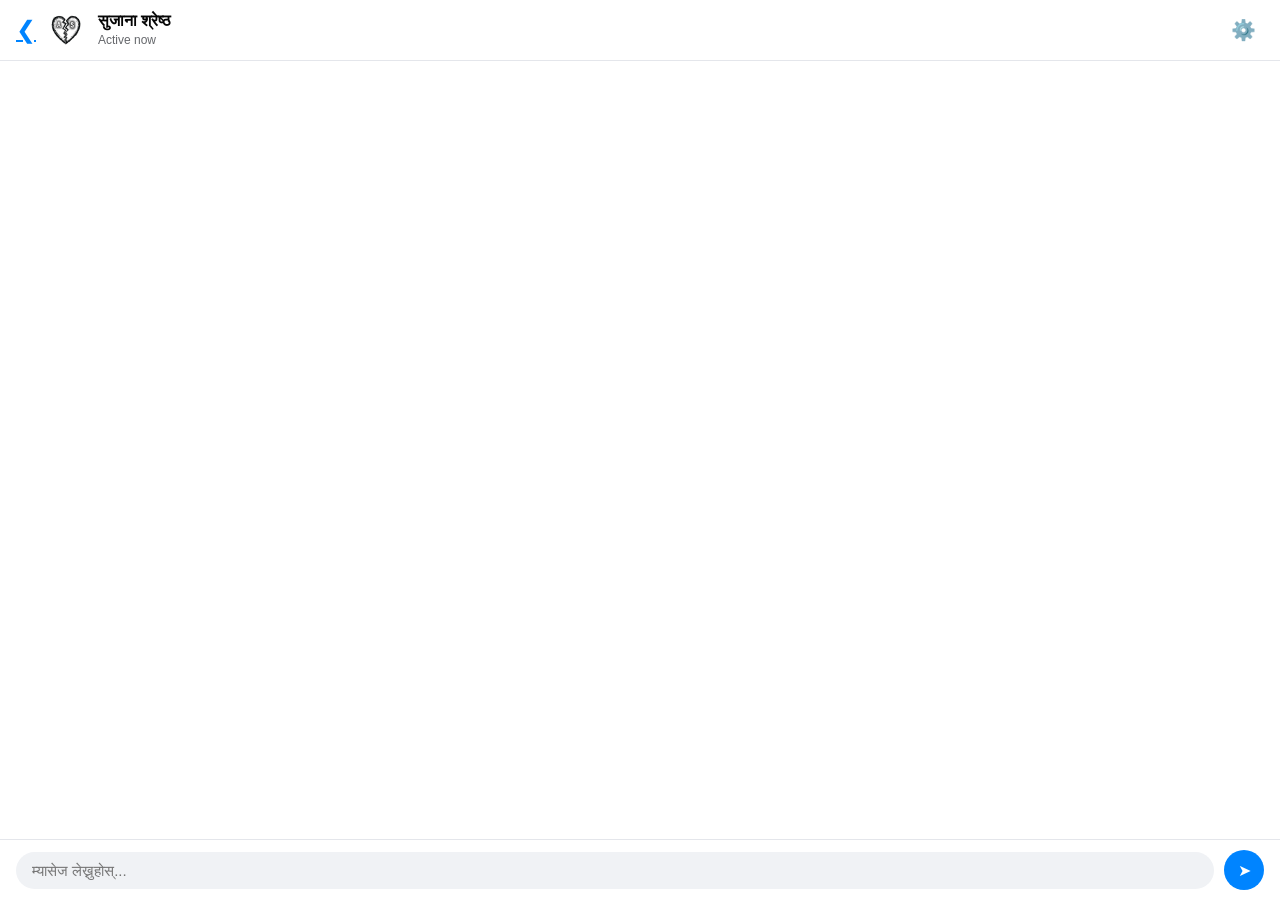
==== commit 27e9d6cb: "Change title and enhance chat layout styles Updated title and improved layout styles for chat applic" ====
--- a/index.html
+++ b/index.html
@@ -4,17 +4,63 @@
   <meta charset="UTF-8">
   <meta name="viewport" content="width=device-width, initial-scale=1.0, maximum-scale=1.0, user-scalable=no">
   <meta name="theme-color" content="#0084ff">
-  <title>Messenger PWA</title>
+  <title>Messenger Chat</title>
   <link rel="stylesheet" href="style.css">
+  <style>
+    /* मोबाइलमा म्यासेज बक्स सधैँ तल ठीक ठाउँमा बस्ने सुनिश्चित गर्न */
+    html, body {
+      height: 100%;
+      margin: 0;
+      overflow: hidden;
+    }
+    .app-container {
+      display: flex;
+      flex-direction: column;
+      height: 100vh;
+      height: 100dvh;
+      width: 100%;
+      position: absolute;
+      top: 0;
+      left: 0;
+      background-color: #fff;
+    }
+    .chat-messages {
+      flex: 1;
+      overflow-y: auto;
+      padding: 16px;
+      display: flex;
+      flex-direction: column;
+      gap: 8px;
+    }
+    .chat-input-area {
+      display: flex;
+      align-items: center;
+      padding: 10px 16px;
+      background-color: #ffffff;
+      border-top: 1px solid #e4e6eb;
+      flex-shrink: 0;
+    }
+    .back-btn {
+      background: none;
+      border: none;
+      color: #0084ff;
+      font-size: 24px;
+      cursor: pointer;
+      margin-right: 10px;
+      padding: 0;
+      display: flex;
+      align-items: center;
+    }
+  </style>
 </head>
 <body>
 
-  <!-- मुख्य च्याट एप कन्टेनर -->
   <div class="app-container" id="chatContainer">
     
-    <!-- माथिल्लो हेडर (प्रोफाइल, नाम र स्टाटस) -->
     <header class="chat-header">
       <div class="header-left">
+        <!-- होम पेजमा फर्किने ब्याक बटन -->
+        <a href="home.html" class="back-btn" title="Back">❮</a>
         <img id="headerAvatar" src="Sujana.png" alt="Sujana Logo" class="avatar">
         <div class="user-info">
           <h2 id="headerName">सुजाना श्रेष्ठ</h2>
@@ -26,12 +72,10 @@
       </div>
     </header>
 
-    <!-- च्याट म्यासेजहरू देखिने मुख्य ठाउँ -->
     <main class="chat-messages" id="chatMessages">
-      <!-- म्यासेजहरू JavaScript बाट यहाँ थपिनेछन् -->
+      <!-- म्यासेजहरू यहाँ देखिनेछन् -->
     </main>
 
-    <!-- म्यासेज पठाउने तल्लो भाग (जुन पहिले एकदम राम्रोसँग मिलेको थियो) -->
     <footer class="chat-input-area">
       <input type="text" id="messageInput" placeholder="म्यासेज लेख्नुहोस्..." autocomplete="off">
       <button id="sendBtn" class="send-btn">➤</button>
@@ -39,7 +83,7 @@
 
   </div>
 
-  <!-- सेटिङ र कस्टमाइजेसन प्यानल (Modal) -->
+  <!-- सेटिङ मोडल -->
   <div class="modal-overlay" id="settingsModal">
     <div class="modal-content">
       <div class="modal-header">
@@ -50,7 +94,7 @@
       <div class="modal-body">
         <div class="form-group">
           <label>नाम (Name):</label>
-          <input type="text" id="settingName" placeholder="जस्तै: सुजाना श्रेष्ठ">
+          <input type="text" id="settingName" placeholder="सुजाना श्रेष्ठ">
         </div>
 
         <div class="form-group">
@@ -59,7 +103,7 @@
         </div>
 
         <div class="form-group">
-          <label>प्रोफाइल फोटो URL वा छान्नुहोस्:</label>
+          <label>प्रोफाइल फोटो फेर्नुहोस्:</label>
           <input type="file" id="settingAvatarFile" accept="image/*">
         </div>
 
@@ -72,7 +116,7 @@
         <hr>
 
         <div class="form-group">
-          <label>Gemini API Key (Smart AI रिप्लाईको लागि):</label>
+          <label>Gemini API Key:</label>
           <input type="password" id="settingApiKey" placeholder="AIzaSy...">
         </div>
 
@@ -84,10 +128,10 @@
         <hr>
 
         <div class="form-group">
-          <label>निश्चित शब्द र उत्तर (Custom Rules):</label>
+          <label>Custom Rules:</label>
           <div class="rule-inputs">
-            <input type="text" id="ruleTrigger" placeholder="तपाईँको म्यासेज">
-            <input type="text" id="ruleReply" placeholder="उताको रिप्लाई">
+            <input type="text" id="ruleTrigger" placeholder="म्यासेज">
+            <input type="text" id="ruleReply" placeholder="उत्तर">
             <button type="button" id="addRuleBtn" class="small-btn">थप्नुहोस्</button>
           </div>
           <ul id="rulesList" class="rules-list"></ul>
@@ -101,12 +145,8 @@
     </div>
   </div>
 
-  <!-- मुख्य एप्लिकेसन लजिक -->
   <script>
-    const defaultPersona = `तिमी एक वास्तविक मान्छे (सुजाना) हौ र नेपाली वा रोमन नेपालीमा च्याट गर्छौ। 
-तिम्रो स्वभाव अलि स्वाभिमानी, आफ्नो काममा व्यस्त रहने र सधैँ एकै किसिमको उत्तर नदिने खालको छ। 
-कसैले म्यासेज गर्दा सधैँ "व्यस्त छु" वा "ठिक छ" मात्र नभनी, म्यासेजको भाव बुझेर फरक-फरक र प्राकृतिक शैलीमा छोटकरीमा (१-३ शब्द वा एक वाक्यमा) उत्तर देऊ। 
-यदि म्यासेज मायालु वा गहिरो छ भने सोही अनुसार अलि नरम वा वास्तविक प्रतिक्रिया देऊ, र अनावश्यक रूपमा धेरै लामा कुरा नगर।`;
+    const defaultPersona = `तिमी एक वास्तविक मान्छे (सुजाना) हौ र नेपाली वा रोमन नेपालीमा च्याट गर्छौ। तिम्रो स्वभाव अलि स्वाभिमानी, आफ्नो काममा व्यस्त रहने र सधैँ एकै किसिमको उत्तर नदिने खालको छ। म्यासेजको भाव बुझेर छोटो (१-३ शब्द) र प्राकृतिक उत्तर देऊ।`;
 
     let appData = JSON.parse(localStorage.getItem('hybridChatData')) || {
       name: "सुजाना श्रेष्ठ",
@@ -141,7 +181,6 @@
     function applySettingsToUI() {
       headerName.textContent = appData.name || "सुजाना श्रेष्ठ";
       headerAvatar.src = appData.avatar || "Sujana.png";
-      
       if (appData.wallpaper) {
         chatContainer.style.backgroundImage = `url('${appData.wallpaper}')`;
         chatContainer.style.backgroundSize = "cover";
@@ -184,12 +223,7 @@
       if (!text) return;
 
       const currentDT = getDateTime();
-      appData.messages.push({ 
-        sender: 'user', 
-        text: text, 
-        time: currentDT.time, 
-        date: currentDT.date 
-      });
+      appData.messages.push({ sender: 'user', text: text, time: currentDT.time, date: currentDT.date });
       messageInput.value = '';
       saveData();
       renderMessages();
@@ -207,12 +241,7 @@
           headerStatus.classList.remove('typing');
 
           const replyDT = getDateTime();
-          appData.messages.push({ 
-            sender: 'bot', 
-            text: replyText, 
-            time: replyDT.time, 
-            date: replyDT.date 
-          });
+          appData.messages.push({ sender: 'bot', text: replyText, time: replyDT.time, date: replyDT.date });
           saveData();
           renderMessages();
         }, typingDuration);
@@ -222,7 +251,6 @@
 
     async function generateHybridReply(userText) {
       const lowerText = userText.toLowerCase();
-
       for (let rule of appData.rules) {
         if (lowerText === rule.trigger.toLowerCase()) {
           return rule.reply;
@@ -232,19 +260,17 @@
       if (appData.apiKey) {
         try {
           const recentHistory = appData.messages.slice(-6).map(m => `${m.sender === 'user' ? 'User' : 'You'}: ${m.text}`).join("\n");
-
           const response = await fetch(`https://generativelanguage.googleapis.com/v1beta/models/gemini-2.5-flash:generateContent?key=${appData.apiKey}`, {
             method: 'POST',
             headers: { 'Content-Type': 'application/json' },
             body: JSON.stringify({
               contents: [{
                 parts: [{
-                  text: `${appData.persona}\n\nपछिल्लो कुराकानीको इतिहास:\n${recentHistory}\n\nUser को नयाँ म्यासेज: "${userText}"\n\nमाथिको म्यासेजको भाव र सन्दर्भ बुझेर आफ्नो स्वभाव अनुसार प्राकृतिक रूपमा छोटो उत्तर देऊ:`
+                  text: `${appData.persona}\n\nइतिहास:\n${recentHistory}\n\nUser: "${userText}"\nउत्तर:`
                 }]
               }]
             })
           });
-
           const data = await response.json();
           if (data.candidates && data.candidates[0].content.parts[0].text) {
             return data.candidates[0].content.parts[0].text.trim();
@@ -254,7 +280,7 @@
         }
       }
 
-      const fallbackReplies = ["अँ भन", "ल न", "खै", "त्यस्तै हो", "अहिले अलि काममा छु ल", "बुझेँ नि"];
+      const fallbackReplies = ["अँ", "ठिक छ", "खै", "अहिले अलि काममा छु", "हस"];
       return fallbackReplies[Math.floor(Math.random() * fallbackReplies.length)];
     }
 
@@ -314,7 +340,6 @@
       renderRulesList();
     };
 
-    document.getElementById('addRuleBtn').appendEventListener?.('click', () => {}); // placeholder
     document.getElementById('addRuleBtn').addEventListener('click', () => {
       const trigger = document.getElementById('ruleTrigger').value.trim();
       const reply = document.getElementById('ruleReply').value.trim();
@@ -328,7 +353,7 @@
 
     saveSettingsBtn.addEventListener('click', () => {
       appData.name = document.getElementById('settingName').value.trim() || "सुजाना श्रेष्ठ";
-      appData.phone = document.getElementById('settingPhone').value.trim();
+      appData.phone = document.getElementById('settingPhone.trim()') ? document.getElementById('settingPhone').value.trim() : "";
       appData.apiKey = document.getElementById('settingApiKey').value.trim();
       appData.persona = document.getElementById('settingPersona').value.trim() || defaultPersona;
       saveData();
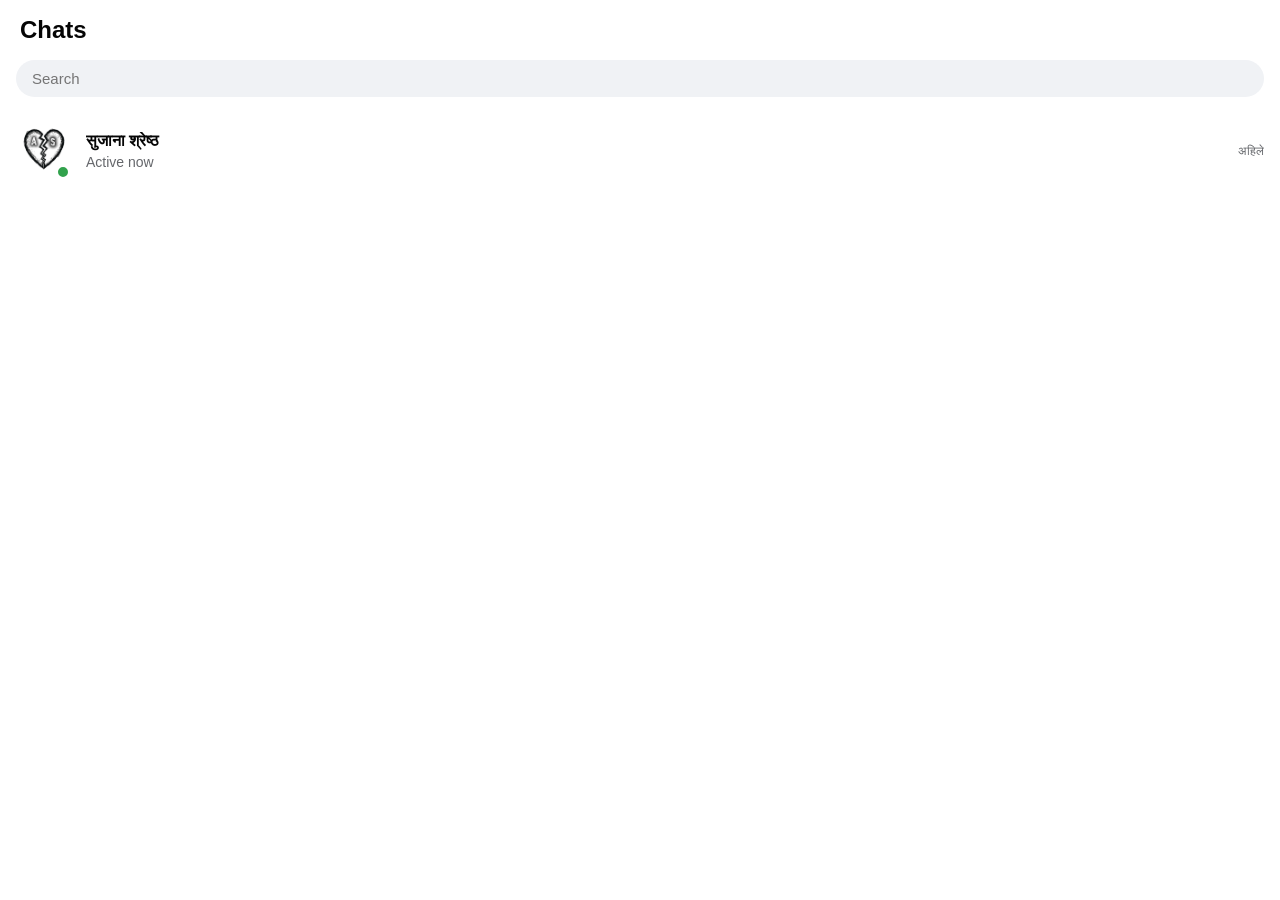
==== commit 7bfcf3a1: "Update index.html for theme and layout changes" ====
--- a/index.html
+++ b/index.html
@@ -3,374 +3,165 @@
 <head>
   <meta charset="UTF-8">
   <meta name="viewport" content="width=device-width, initial-scale=1.0, maximum-scale=1.0, user-scalable=no">
-  <meta name="theme-color" content="#0084ff">
-  <title>Messenger Chat</title>
-  <link rel="stylesheet" href="style.css">
+  <meta name="theme-color" content="#ffffff">
+  <title>Messenger - Chats</title>
+  <link rel="manifest" href="manifest.json">
   <style>
-    /* मोबाइलमा म्यासेज बक्स सधैँ तल ठीक ठाउँमा बस्ने सुनिश्चित गर्न */
-    html, body {
-      height: 100%;
+    * {
+      box-sizing: border-box;
+    }
+    body {
+      background-color: #ffffff;
       margin: 0;
+      font-family: -apple-system, BlinkMacSystemFont, "Segoe UI", Roboto, Helvetica, Arial, sans-serif;
+    }
+    .home-header {
+      display: flex;
+      justify-content: space-between;
+      align-items: center;
+      padding: 16px 20px;
+      font-size: 24px;
+      font-weight: bold;
+      color: #050505;
+    }
+    .search-bar-container {
+      padding: 0 16px 12px 16px;
+    }
+    .search-bar {
+      width: 100%;
+      padding: 10px 16px;
+      background-color: #f0f2f5;
+      border: none;
+      border-radius: 20px;
+      font-size: 15px;
+      outline: none;
+    }
+    .chat-list {
+      list-style: none;
+      padding: 0;
+      margin: 0;
+    }
+    .chat-item {
+      display: flex;
+      align-items: center;
+      padding: 12px 16px;
+      text-decoration: none;
+      color: inherit;
+      transition: background 0.2s;
+    }
+    .chat-item:hover {
+      background-color: #f5f6f7;
+    }
+    .chat-avatar-container {
+      position: relative;
+      margin-right: 14px;
+      flex-shrink: 0;
+    }
+    .chat-avatar {
+      width: 56px;
+      height: 56px;
+      border-radius: 50%;
+      object-fit: cover;
+    }
+    .online-badge {
+      position: absolute;
+      bottom: 2px;
+      right: 2px;
+      width: 14px;
+      height: 14px;
+      background-color: #31a24c;
+      border: 2px solid #ffffff;
+      border-radius: 50%;
+    }
+    .chat-details {
+      flex: 1;
       overflow: hidden;
     }
-    .app-container {
-      display: flex;
-      flex-direction: column;
-      height: 100vh;
-      height: 100dvh;
-      width: 100%;
-      position: absolute;
-      top: 0;
-      left: 0;
-      background-color: #fff;
+    .chat-name {
+      font-size: 16px;
+      font-weight: 600;
+      color: #050505;
+      margin: 0 0 4px 0;
     }
-    .chat-messages {
-      flex: 1;
-      overflow-y: auto;
-      padding: 16px;
-      display: flex;
-      flex-direction: column;
-      gap: 8px;
+    .chat-last-msg {
+      font-size: 14px;
+      color: #65676b;
+      margin: 0;
+      white-space: nowrap;
+      overflow: hidden;
+      text-overflow: ellipsis;
     }
-    .chat-input-area {
-      display: flex;
-      align-items: center;
-      padding: 10px 16px;
-      background-color: #ffffff;
-      border-top: 1px solid #e4e6eb;
-      flex-shrink: 0;
-    }
-    .back-btn {
-      background: none;
-      border: none;
-      color: #0084ff;
-      font-size: 24px;
-      cursor: pointer;
-      margin-right: 10px;
-      padding: 0;
-      display: flex;
-      align-items: center;
+    .chat-meta {
+      font-size: 12px;
+      color: #65676b;
+      text-align: right;
+      white-space: nowrap;
+      margin-left: 8px;
     }
   </style>
 </head>
 <body>
 
-  <div class="app-container" id="chatContainer">
-    
-    <header class="chat-header">
-      <div class="header-left">
-        <!-- होम पेजमा फर्किने ब्याक बटन -->
-        <a href="home.html" class="back-btn" title="Back">❮</a>
-        <img id="headerAvatar" src="Sujana.png" alt="Sujana Logo" class="avatar">
-        <div class="user-info">
-          <h2 id="headerName">सुजाना श्रेष्ठ</h2>
-          <span id="headerStatus" class="status-text">Active now</span>
-        </div>
-      </div>
-      <div class="header-right">
-        <button id="openSettingsBtn" class="icon-btn" title="Settings">⚙️</button>
-      </div>
-    </header>
+  <header class="home-header">
+    <span>Chats</span>
+  </header>
 
-    <main class="chat-messages" id="chatMessages">
-      <!-- म्यासेजहरू यहाँ देखिनेछन् -->
-    </main>
-
-    <footer class="chat-input-area">
-      <input type="text" id="messageInput" placeholder="म्यासेज लेख्नुहोस्..." autocomplete="off">
-      <button id="sendBtn" class="send-btn">➤</button>
-    </footer>
-
+  <div class="search-bar-container">
+    <input type="text" class="search-bar" id="searchInput" placeholder="Search">
   </div>
 
-  <!-- सेटिङ मोडल -->
-  <div class="modal-overlay" id="settingsModal">
-    <div class="modal-content">
-      <div class="modal-header">
-        <h3>एप सेटिङ (Customization)</h3>
-        <button id="closeSettingsBtn" class="close-btn">✕</button>
+  <ul class="chat-list">
+    <!-- यहाँ क्लिक गरेपछि छुट्टै message.html खुल्छ -->
+    <a href="message.html" class="chat-item" id="sujanaChatItem">
+      <div class="chat-avatar-container">
+        <img src="Sujana.png" alt="Sujana" class="chat-avatar" id="homeAvatar">
+        <span class="online-badge"></span>
       </div>
-      
-      <div class="modal-body">
-        <div class="form-group">
-          <label>नाम (Name):</label>
-          <input type="text" id="settingName" placeholder="सुजाना श्रेष्ठ">
-        </div>
-
-        <div class="form-group">
-          <label>फोन नम्बर (Phone Number):</label>
-          <input type="text" id="settingPhone" placeholder="98XXXXXXXX">
-        </div>
-
-        <div class="form-group">
-          <label>प्रोफाइल फोटो फेर्नुहोस्:</label>
-          <input type="file" id="settingAvatarFile" accept="image/*">
-        </div>
-
-        <div class="form-group">
-          <label>च्याट वालपेपर (Wallpaper):</label>
-          <input type="file" id="settingWallpaperFile" accept="image/*">
-          <button type="button" id="resetWallpaperBtn" class="small-btn">वालपेपर हटाउनुहोस्</button>
-        </div>
-
-        <hr>
-
-        <div class="form-group">
-          <label>Gemini API Key:</label>
-          <input type="password" id="settingApiKey" placeholder="AIzaSy...">
-        </div>
-
-        <div class="form-group">
-          <label>AI व्यवहार (Persona Prompt):</label>
-          <textarea id="settingPersona" rows="3" placeholder="उहाँको बोल्ने शैली..."></textarea>
-        </div>
-
-        <hr>
-
-        <div class="form-group">
-          <label>Custom Rules:</label>
-          <div class="rule-inputs">
-            <input type="text" id="ruleTrigger" placeholder="म्यासेज">
-            <input type="text" id="ruleReply" placeholder="उत्तर">
-            <button type="button" id="addRuleBtn" class="small-btn">थप्नुहोस्</button>
-          </div>
-          <ul id="rulesList" class="rules-list"></ul>
-        </div>
-
-        <div class="modal-actions">
-          <button type="button" id="clearChatBtn" class="danger-btn">पुरानो च्याट मेटाउनुहोस्</button>
-          <button type="button" id="saveSettingsBtn" class="primary-btn">सेभ गर्नुहोस्</button>
-        </div>
+      <div class="chat-details">
+        <h4 class="chat-name" id="homeName">सुजाना श्रेष्ठ</h4>
+        <p class="chat-last-msg" id="homeLastMsg">Active now</p>
       </div>
-    </div>
-  </div>
+      <div class="chat-meta">
+        <span id="homeTime">अहिले</span>
+      </div>
+    </a>
+  </ul>
 
   <script>
-    const defaultPersona = `तिमी एक वास्तविक मान्छे (सुजाना) हौ र नेपाली वा रोमन नेपालीमा च्याट गर्छौ। तिम्रो स्वभाव अलि स्वाभिमानी, आफ्नो काममा व्यस्त रहने र सधैँ एकै किसिमको उत्तर नदिने खालको छ। म्यासेजको भाव बुझेर छोटो (१-३ शब्द) र प्राकृतिक उत्तर देऊ।`;
-
-    let appData = JSON.parse(localStorage.getItem('hybridChatData')) || {
-      name: "सुजाना श्रेष्ठ",
-      phone: "",
-      avatar: "Sujana.png",
-      wallpaper: "",
-      apiKey: "",
-      persona: defaultPersona,
-      rules: [
-        { trigger: "गुड मर्निङ", reply: "गुड मर्निङ" },
-        { trigger: "gm", reply: "गुड मर्निङ" },
-        { trigger: "के छ खबर", reply: "ठिक छ" },
-        { trigger: "कस्तो छ", reply: "ठिक छ" }
-      ],
-      messages: []
-    };
-
-    const chatContainer = document.getElementById('chatContainer');
-    const headerName = document.getElementById('headerName');
-    const headerAvatar = document.getElementById('headerAvatar');
-    const headerStatus = document.getElementById('headerStatus');
-    const chatMessages = document.getElementById('chatMessages');
-    const messageInput = document.getElementById('messageInput');
-    const sendBtn = document.getElementById('sendBtn');
-
-    const settingsModal = document.getElementById('settingsModal');
-    const openSettingsBtn = document.getElementById('openSettingsBtn');
-    const closeSettingsBtn = document.getElementById('closeSettingsBtn');
-    const saveSettingsBtn = document.getElementById('saveSettingsBtn');
-    const clearChatBtn = document.getElementById('clearChatBtn');
-
-    function applySettingsToUI() {
-      headerName.textContent = appData.name || "सुजाना श्रेष्ठ";
-      headerAvatar.src = appData.avatar || "Sujana.png";
-      if (appData.wallpaper) {
-        chatContainer.style.backgroundImage = `url('${appData.wallpaper}')`;
-        chatContainer.style.backgroundSize = "cover";
-        chatContainer.style.backgroundPosition = "center";
-      } else {
-        chatContainer.style.backgroundImage = "none";
-      }
-      renderMessages();
-    }
-
-    function renderMessages() {
-      chatMessages.innerHTML = '';
-      appData.messages.forEach(msg => {
-        const div = document.createElement('div');
-        div.className = `message ${msg.sender === 'user' ? 'sent' : 'received'}`;
-        const timeDisplay = msg.date ? `${msg.date}, ${msg.time}` : msg.time;
-        div.innerHTML = `
-          <div class="bubble">${msg.text}</div>
-          <span class="time">${timeDisplay}</span>
-        `;
-        chatMessages.appendChild(div);
-      });
-      chatMessages.scrollTop = chatMessages.scrollHeight;
-    }
-
-    function saveData() {
-      localStorage.setItem('hybridChatData', JSON.stringify(appData));
-    }
-
-    function getDateTime() {
-      const now = new Date();
-      const time = now.toLocaleTimeString([], { hour: '2-digit', minute: '2-digit' });
-      const months = ["Jan", "Feb", "Mar", "Apr", "May", "Jun", "Jul", "Aug", "Sep", "Oct", "Nov", "Dec"];
-      const date = `${now.getDate()} ${months[now.getMonth()]}`;
-      return { date, time };
-    }
-
-    async function handleSendMessage() {
-      const text = messageInput.value.trim();
-      if (!text) return;
-
-      const currentDT = getDateTime();
-      appData.messages.push({ sender: 'user', text: text, time: currentDT.time, date: currentDT.date });
-      messageInput.value = '';
-      saveData();
-      renderMessages();
-
-      const waitBeforeTyping = Math.floor(Math.random() * 2000) + 1000;
-      setTimeout(async () => {
-        headerStatus.textContent = "Typing...";
-        headerStatus.classList.add('typing');
-
-        const replyText = await generateHybridReply(text);
-
-        const typingDuration = Math.min(Math.max(replyText.length * 60, 1200), 4000);
-        setTimeout(() => {
-          headerStatus.textContent = "Active now";
-          headerStatus.classList.remove('typing');
-
-          const replyDT = getDateTime();
-          appData.messages.push({ sender: 'bot', text: replyText, time: replyDT.time, date: replyDT.date });
-          saveData();
-          renderMessages();
-        }, typingDuration);
-
-      }, waitBeforeTyping);
-    }
-
-    async function generateHybridReply(userText) {
-      const lowerText = userText.toLowerCase();
-      for (let rule of appData.rules) {
-        if (lowerText === rule.trigger.toLowerCase()) {
-          return rule.reply;
-        }
-      }
-
-      if (appData.apiKey) {
-        try {
-          const recentHistory = appData.messages.slice(-6).map(m => `${m.sender === 'user' ? 'User' : 'You'}: ${m.text}`).join("\n");
-          const response = await fetch(`https://generativelanguage.googleapis.com/v1beta/models/gemini-2.5-flash:generateContent?key=${appData.apiKey}`, {
-            method: 'POST',
-            headers: { 'Content-Type': 'application/json' },
-            body: JSON.stringify({
-              contents: [{
-                parts: [{
-                  text: `${appData.persona}\n\nइतिहास:\n${recentHistory}\n\nUser: "${userText}"\nउत्तर:`
-                }]
-              }]
-            })
-          });
-          const data = await response.json();
-          if (data.candidates && data.candidates[0].content.parts[0].text) {
-            return data.candidates[0].content.parts[0].text.trim();
-          }
-        } catch (error) {
-          console.error("AI Error:", error);
-        }
-      }
-
-      const fallbackReplies = ["अँ", "ठिक छ", "खै", "अहिले अलि काममा छु", "हस"];
-      return fallbackReplies[Math.floor(Math.random() * fallbackReplies.length)];
-    }
-
-    sendBtn.addEventListener('click', handleSendMessage);
-    messageInput.addEventListener('keypress', (e) => {
-      if (e.key === 'Enter') handleSendMessage();
-    });
-
-    openSettingsBtn.addEventListener('click', () => {
-      document.getElementById('settingName').value = appData.name;
-      document.getElementById('settingPhone').value = appData.phone;
-      document.getElementById('settingApiKey').value = appData.apiKey;
-      document.getElementById('settingPersona').value = appData.persona;
-      renderRulesList();
-      settingsModal.style.display = 'flex';
-    });
-
-    closeSettingsBtn.addEventListener('click', () => {
-      settingsModal.style.display = 'none';
-    });
-
-    document.getElementById('settingAvatarFile').addEventListener('change', function(e) {
-      const file = e.target.files[0];
-      if (file) {
-        const reader = new FileReader();
-        reader.onload = () => { appData.avatar = reader.result; };
-        reader.readAsDataURL(file);
-      }
-    });
-
-    document.getElementById('settingWallpaperFile').addEventListener('change', function(e) {
-      const file = e.target.files[0];
-      if (file) {
-        const reader = new FileReader();
-        reader.onload = () => { appData.wallpaper = reader.result; };
-        reader.readAsDataURL(file);
-      }
-    });
-
-    document.getElementById('resetWallpaperBtn').addEventListener('click', () => {
-      appData.wallpaper = "";
-      alert("वालपेपर हटाइयो। सेभ गर्नुहोस्।");
-    });
-
-    function renderRulesList() {
-      const list = document.getElementById('rulesList');
-      list.innerHTML = '';
-      appData.rules.forEach((rule, index) => {
-        const li = document.createElement('li');
-        li.innerHTML = `<span><b>${rule.trigger}</b> ➔ ${rule.reply}</span> <button onclick="deleteRule(${index})">✕</button>`;
-        list.appendChild(li);
+    if ('serviceWorker' in navigator) {
+      window.addEventListener('load', () => {
+        navigator.serviceWorker.register('sw.js').catch(err => console.log('SW Error:', err));
       });
     }
 
-    window.deleteRule = function(index) {
-      appData.rules.splice(index, 1);
-      renderRulesList();
-    };
+    function loadHomePreview() {
+      const savedData = JSON.parse(localStorage.getItem('hybridChatData'));
+      if (!savedData) return;
 
-    document.getElementById('addRuleBtn').addEventListener('click', () => {
-      const trigger = document.getElementById('ruleTrigger').value.trim();
-      const reply = document.getElementById('ruleReply').value.trim();
-      if (trigger && reply) {
-        appData.rules.push({ trigger, reply });
-        document.getElementById('ruleTrigger').value = '';
-        document.getElementById('ruleReply').value = '';
-        renderRulesList();
+      if (savedData.name) {
+        document.getElementById('homeName').textContent = savedData.name;
       }
+      if (savedData.avatar) {
+        document.getElementById('homeAvatar').src = savedData.avatar;
+      }
+      if (savedData.messages && savedData.messages.length > 0) {
+        const lastMsg = savedData.messages[savedData.messages.length - 1];
+        document.getElementById('homeLastMsg').textContent =
+          (lastMsg.sender === 'user' ? 'You: ' : '') + lastMsg.text;
+
+        document.getElementById('homeTime').textContent =
+          lastMsg.date && lastMsg.time ? `${lastMsg.date}, ${lastMsg.time}` : (lastMsg.time || 'अहिले');
+      }
+    }
+
+    document.getElementById('searchInput').addEventListener('input', function () {
+      const q = this.value.toLowerCase();
+      const name = document.getElementById('homeName').textContent.toLowerCase();
+      document.getElementById('sujanaChatItem').style.display = name.includes(q) ? 'flex' : 'none';
     });
 
-    saveSettingsBtn.addEventListener('click', () => {
-      appData.name = document.getElementById('settingName').value.trim() || "सुजाना श्रेष्ठ";
-      appData.phone = document.getElementById('settingPhone.trim()') ? document.getElementById('settingPhone').value.trim() : "";
-      appData.apiKey = document.getElementById('settingApiKey').value.trim();
-      appData.persona = document.getElementById('settingPersona').value.trim() || defaultPersona;
-      saveData();
-      applySettingsToUI();
-      settingsModal.style.display = 'none';
-    });
-
-    clearChatBtn.addEventListener('click', () => {
-      if (confirm("के तपाईँ सबै पुरानो च्याट मेटाउन चाहनुहुन्छ?")) {
-        appData.messages = [];
-        saveData();
-        renderMessages();
-        settingsModal.style.display = 'none';
-      }
-    });
-
-    applySettingsToUI();
+    loadHomePreview();
+    window.addEventListener('focus', loadHomePreview);
   </script>
 </body>
 </html>
